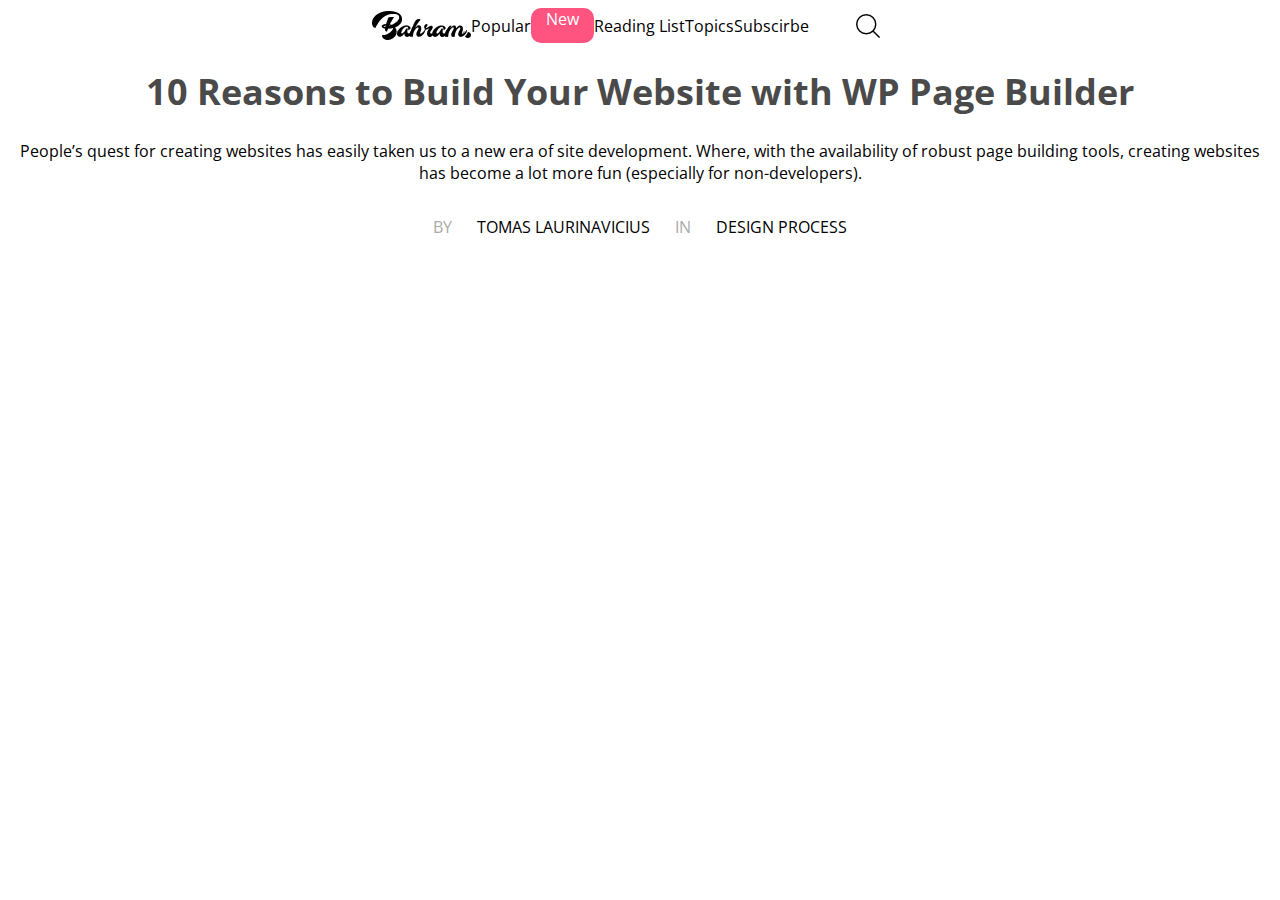
==== post.html @ fe6194cd "v0.2" ====
<!DOCTYPE html>
<html lang="es">
  <head>
    <meta charset="UTF-8" />
    <meta http-equiv="X-UA-Compatible" content="IE=edge" />
    <meta name="viewport" content="width=device-width, initial-scale=1.0" />
    <link
      href="https://cdn.jsdelivr.net/npm/bootstrap@5.2.2/dist/css/bootstrap.min.css"
      rel="stylesheet"
      integrity="sha384-Zenh87qX5JnK2Jl0vWa8Ck2rdkQ2Bzep5IDxbcnCeuOxjzrPF/et3URy9Bv1WTRi"
      crossorigin="anonymous"
    />
    <script
      src="https://cdn.jsdelivr.net/npm/bootstrap@5.2.2/dist/js/bootstrap.bundle.min.js"
      integrity="sha384-OERcA2EqjJCMA+/3y+gxIOqMEjwtxJY7qPCqsdltbNJuaOe923+mo//f6V8Qbsw3"
      crossorigin="anonymous"
    ></script>
    <link rel="stylesheet" href="css/style.css" />

    <title>Pràctica - Post</title>
  </head>

  <body>
    <header class="sticky-sm-top flex">
      <a href="index.html"><i class="web-icon m-sm-4"></i></a>
      <a href="post.html" class="m-sm-4">Popular</a>
      <a href="post.html" class="m-sm-4 active">New</a>
      <a href="post.html" class="m-sm-4">Reading List</a>
      <a href="post.html" class="m-sm-4">Topics</a>
      <a href="post.html" class="m-sm-4">Subscirbe</a>
      <a href="/"><i class="search m-sm-4"></i></a>
    </header>

    <section class="posts">
      <h1 class="post-title">
        10 Reasons to Build Your Website with WP Page Builder
      </h1>
      <p>
        People’s quest for creating websites has easily taken us to a new era of
        site development. Where, with the availability of robust page building
        tools, creating websites has become a lot more fun (especially for
        non-developers).
      </p>
      <div class="flex">
        <p class="gray">BY</p>
        <p>TOMAS LAURINAVICIUS</p>
        <p class="gray">IN</p>
        <p>DESIGN PROCESS</p>
      </div>
    </section>
  </body>
  <footer></footer>
</html>
---- css/style.css ----
/* Beginning Imports */

@import url("https://fonts.googleapis.com/css2?family=Open+Sans&display=swap");

/* End Imports */

/* Beginning Header */

html {
  font-family: 'Open Sans';
}

header {
  background-color: white;
}

.flex {
  display: flex;
  justify-content: center;
  text-align: center;
  align-items: center;
}

a {
  color: black;
  text-decoration: none;
}

.active {
  background: #ff5480;
  border-radius: 10px;
  width: 5%;
  height: 35px;
  color: white;
}

a i {
  width: 99px;
  height: 29px;
  display: block;
  background-repeat: no-repeat;
  background-position: center;
}

.web-icon {
  background-image: url(../assets/icons/web-icon.png);
}

.search {
  background-image: url(../assets/icons/Icon.png);
  margin-left: 10%;
}

/* End Header */

/* Beginning Posts */

.col img {
  border-radius: 10px;
}

.col div {
  justify-content: left;
}

.flex p {
  margin-left: 1%;
  margin-right: 1%;
}

.gray {
  color: #aaa;
}

.container {
  width: 100%;
}

.title {
  font-size: 29px;
  text-align: left;
  font-weight: 600;
}

.subtitle {
  color: #999;
  font-size: 16px;
  text-align: left;
}

/* End Posts */

/* Beginning post.html CSS */

.posts {
  text-align: center;
}

.post-title {
  font-size: 36px;
  font-weight: 700;
  color: #4a4a4a;
}

/* End post.html CSS */

/* Media Query */

@media screen and (max-width: 1399px) {
  .col div {
    justify-content: center;
  }
}
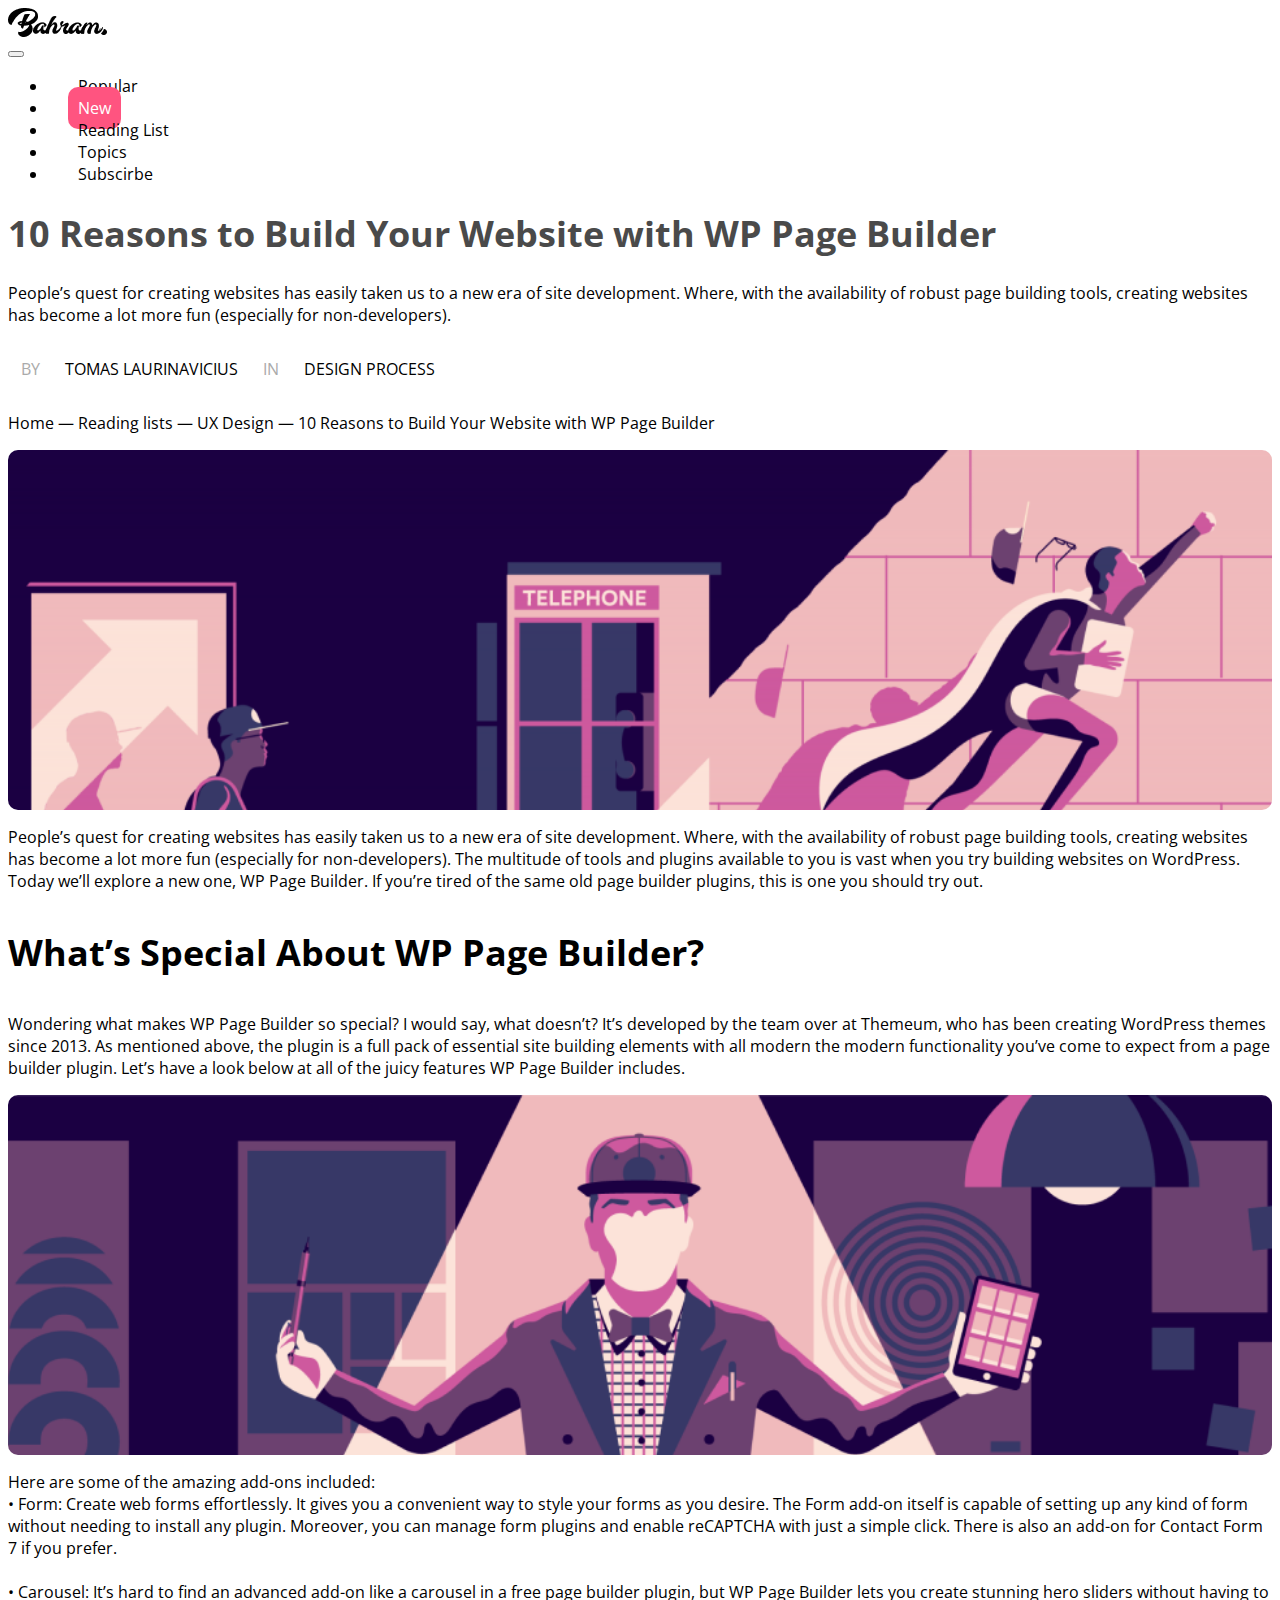
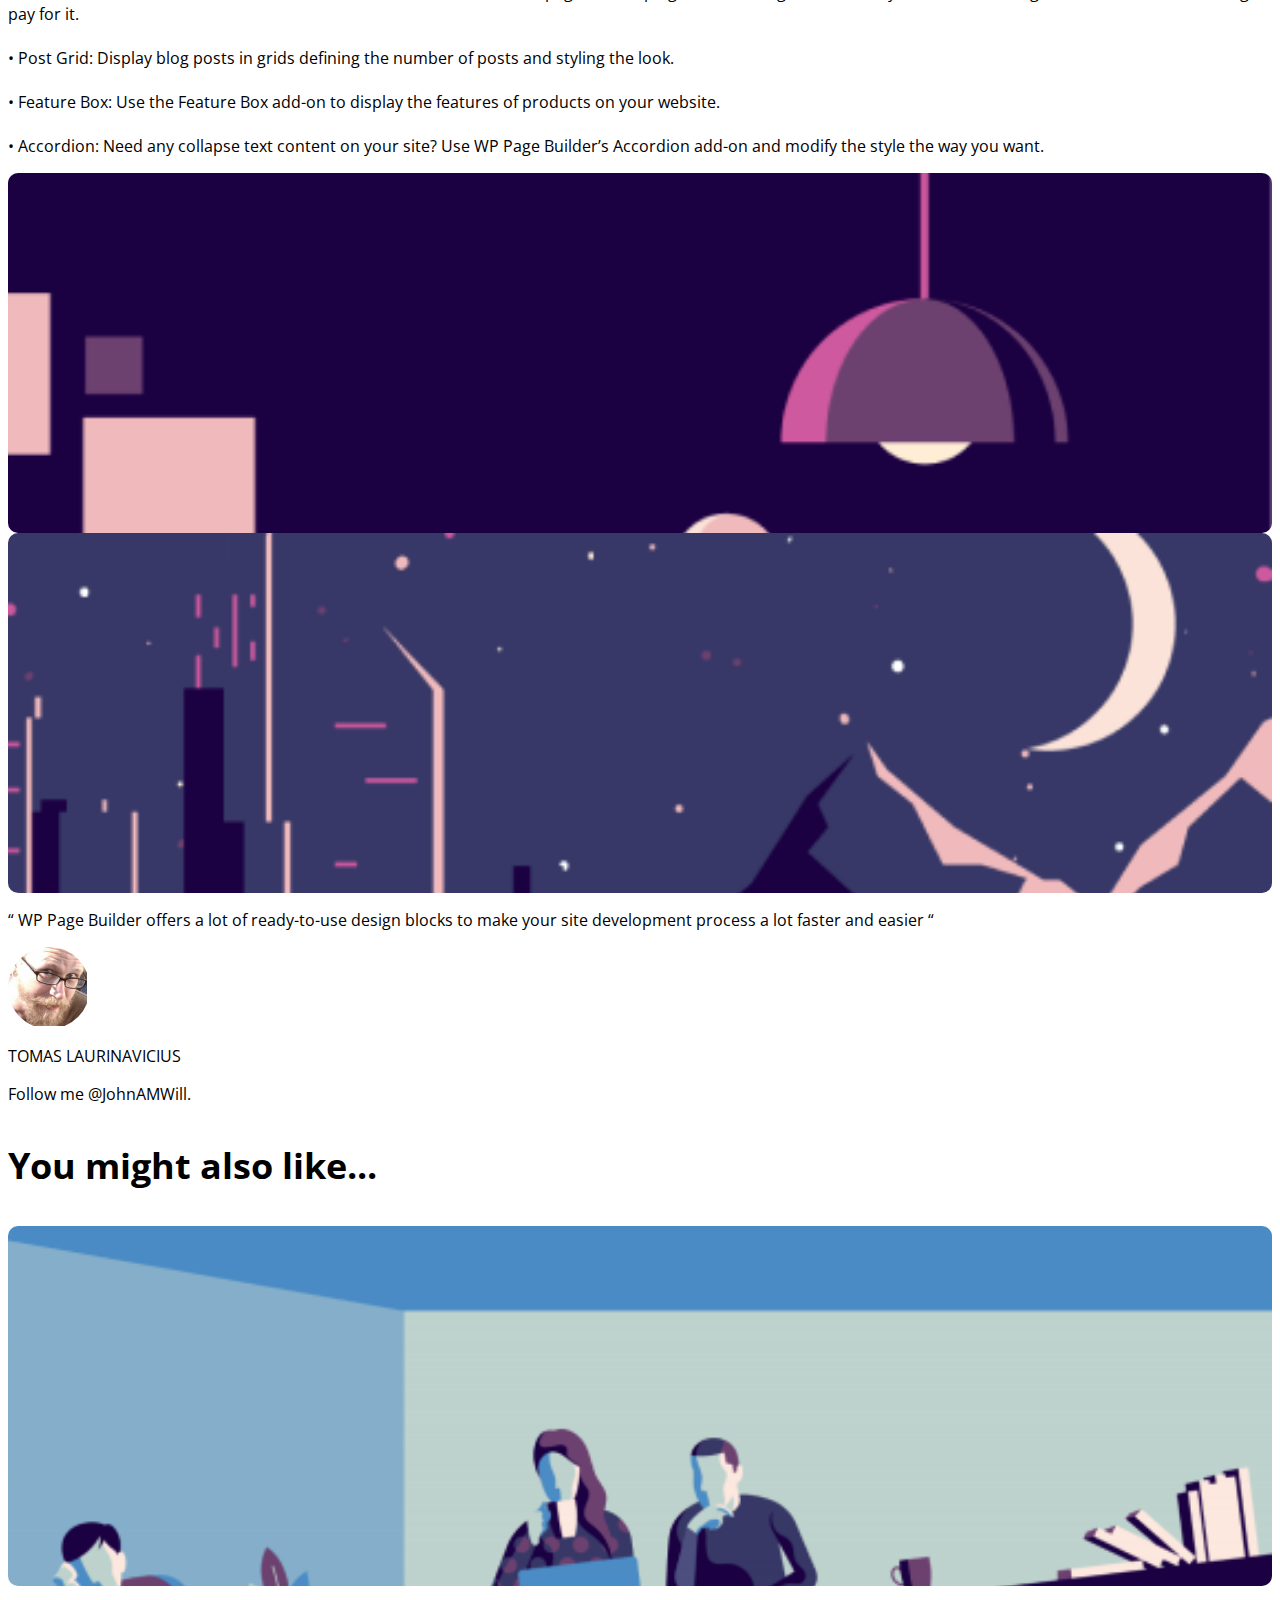
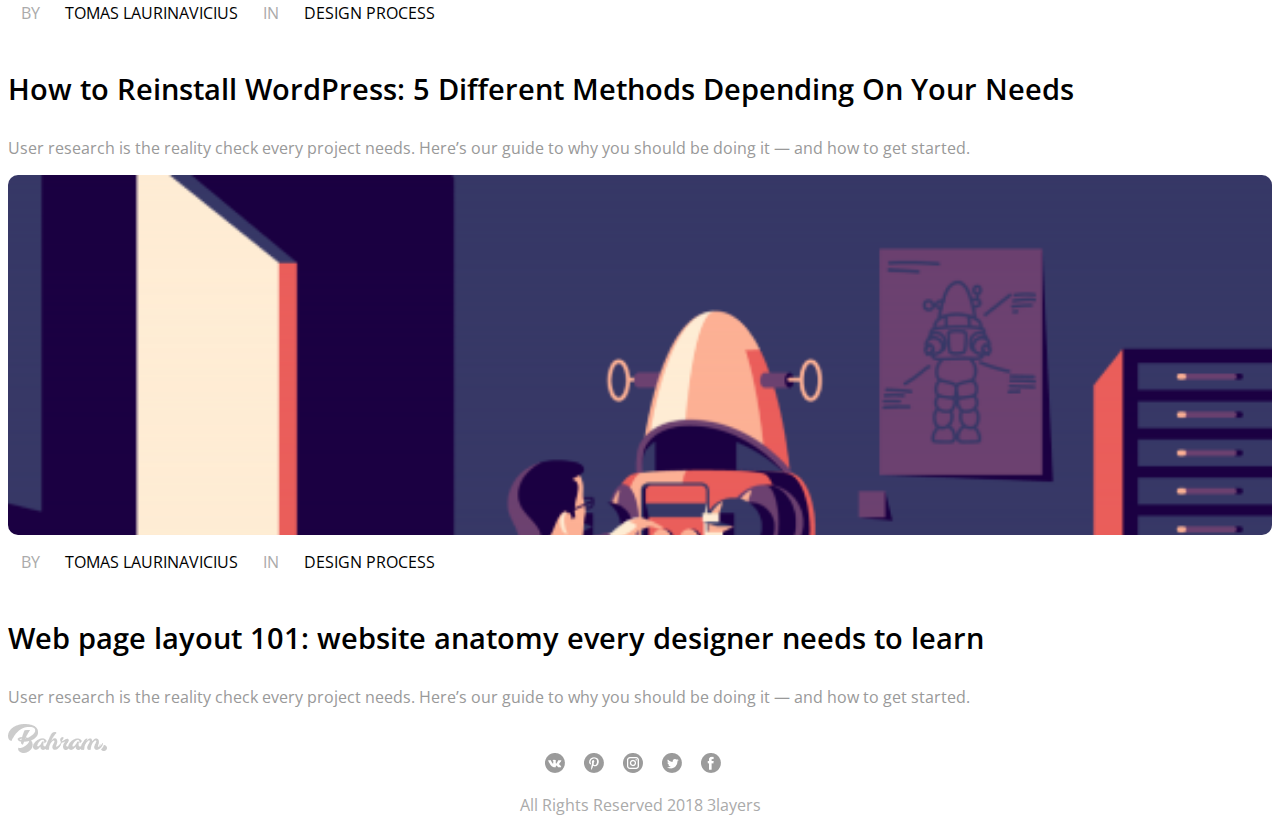
==== commit 7c710cd9: "v0.5" ====
--- a/post.html
+++ b/post.html
@@ -1,53 +1,194 @@
 <!DOCTYPE html>
 <html lang="es">
-  <head>
-    <meta charset="UTF-8" />
-    <meta http-equiv="X-UA-Compatible" content="IE=edge" />
-    <meta name="viewport" content="width=device-width, initial-scale=1.0" />
-    <link
-      href="https://cdn.jsdelivr.net/npm/bootstrap@5.2.2/dist/css/bootstrap.min.css"
-      rel="stylesheet"
-      integrity="sha384-Zenh87qX5JnK2Jl0vWa8Ck2rdkQ2Bzep5IDxbcnCeuOxjzrPF/et3URy9Bv1WTRi"
-      crossorigin="anonymous"
-    />
-    <script
-      src="https://cdn.jsdelivr.net/npm/bootstrap@5.2.2/dist/js/bootstrap.bundle.min.js"
-      integrity="sha384-OERcA2EqjJCMA+/3y+gxIOqMEjwtxJY7qPCqsdltbNJuaOe923+mo//f6V8Qbsw3"
-      crossorigin="anonymous"
-    ></script>
-    <link rel="stylesheet" href="css/style.css" />
 
-    <title>Pràctica - Post</title>
-  </head>
+<head>
+  <meta charset="UTF-8" />
+  <meta http-equiv="X-UA-Compatible" content="IE=edge" />
+  <meta name="viewport" content="width=device-width, initial-scale=1.0" />
+  <link href="https://cdn.jsdelivr.net/npm/bootstrap@5.2.2/dist/css/bootstrap.min.css" rel="stylesheet"
+    integrity="sha384-Zenh87qX5JnK2Jl0vWa8Ck2rdkQ2Bzep5IDxbcnCeuOxjzrPF/et3URy9Bv1WTRi" crossorigin="anonymous" />
+  <link rel="stylesheet" href="https://cdn.jsdelivr.net/npm/bootstrap-icons@1.10.2/font/bootstrap-icons.css">
+  <script src="https://cdn.jsdelivr.net/npm/bootstrap@5.2.2/dist/js/bootstrap.bundle.min.js"
+    integrity="sha384-OERcA2EqjJCMA+/3y+gxIOqMEjwtxJY7qPCqsdltbNJuaOe923+mo//f6V8Qbsw3"
+    crossorigin="anonymous"></script>
+  <link rel="stylesheet" href="css/style.css" />
 
-  <body>
-    <header class="sticky-sm-top flex">
-      <a href="index.html"><i class="web-icon m-sm-4"></i></a>
-      <a href="post.html" class="m-sm-4">Popular</a>
-      <a href="post.html" class="m-sm-4 active">New</a>
-      <a href="post.html" class="m-sm-4">Reading List</a>
-      <a href="post.html" class="m-sm-4">Topics</a>
-      <a href="post.html" class="m-sm-4">Subscirbe</a>
-      <a href="/"><i class="search m-sm-4"></i></a>
-    </header>
+  <title>Pràctica - Post</title>
+</head>
 
-    <section class="posts">
-      <h1 class="post-title">
-        10 Reasons to Build Your Website with WP Page Builder
-      </h1>
-      <p>
-        People’s quest for creating websites has easily taken us to a new era of
-        site development. Where, with the availability of robust page building
-        tools, creating websites has become a lot more fun (especially for
-        non-developers).
-      </p>
-      <div class="flex">
-        <p class="gray">BY</p>
-        <p>TOMAS LAURINAVICIUS</p>
-        <p class="gray">IN</p>
-        <p>DESIGN PROCESS</p>
+<body class="container-xxl">
+  <header class="sticky-top">
+    <nav class="navbar navbar-expand-lg bg-light">
+      <div class="container-xxl">
+        <a class="navbar-brand" href="index.html"><i class="web-icon"></i></a>
+        <button class="navbar-toggler" type="button" data-bs-toggle="collapse" data-bs-target="#navbarSupportedContent"
+          aria-controls="navbarSupportedContent" aria-expanded="false" aria-label="Toggle navigation">
+          <span class="navbar-toggler-icon"></span>
+        </button>
+        <div class="collapse navbar-collapse" id="navbarSupportedContent">
+          <ul class="navbar-nav me-auto mb-2 mb-lg-0">
+            <li class="nav-item">
+              <a href="post.html">Popular</a>
+            </li>
+            <li class="nav-item">
+              <a class="active" href="post.html">New</a>
+            </li>
+            <li class="nav-item">
+              <a href="post.html">Reading List</a>
+            </li>
+            <li class="nav-item">
+              <a href="post.html">Topics</a>
+            </li>
+            <li class="nav-item">
+              <a href="post.html">Subscirbe</a>
+            </li>
+          </ul>
+          <a href="/"><i class="search"></i></a>
+        </div>
+      </div>
+    </nav>
+  </header>
+
+  <section class="container text-left title-page">
+    <h1 class="post-title mt-5 mb-5">
+      10 Reasons to Build Your Website with WP Page Builder
+    </h1>
+    <p class="mb-5">
+      People’s quest for creating websites has easily taken us to a new era of
+      site development. Where, with the availability of robust page building
+      tools, creating websites has become a lot more fun (especially for
+      non-developers).
+    </p>
+    <div class="flex">
+      <p class="gray">BY</p>
+      <p>TOMAS LAURINAVICIUS</p>
+      <p class="gray">IN</p>
+      <p>DESIGN PROCESS</p>
+    </div>
+  </section>
+
+  <section class="posts bg-fc-9">
+    <p>Home — Reading lists — UX Design — 10 Reasons to Build Your Website with WP Page Builder</p>
+    <div class="row">
+      <div class="col-2"></div>
+      <div class="images image-post1 col-8"></div>
+      <div class="col-2"></div>
+    </div>
+    <p>People’s quest for creating websites has easily taken us to a new era of site development. Where, with the
+      availability of robust page building tools, creating websites has become a lot more fun (especially for
+      non-developers). The multitude of tools and plugins available to you is vast when you try building websites on
+      WordPress. Today we’ll explore a new one, WP Page Builder. If you’re tired of the same old page builder plugins,
+      this is one you should try out.</p>
+
+    <h3 class="h3-title mt-5">What’s Special About WP Page Builder?</h3>
+    <p>Wondering what makes WP Page Builder so special? I would say, what doesn’t? It’s developed by the team over at
+      Themeum, who has been creating WordPress themes since 2013. As mentioned above, the plugin is a full pack of
+      essential site building elements with all modern the modern functionality you’ve come to expect from a page
+      builder plugin. Let’s have a look below at all of the juicy features WP Page Builder includes.</p>
+
+    <div class="row">
+      <div class="col-2"></div>
+      <div class="images image-post2 col-8"></div>
+      <div class="col-2"></div>
+    </div>
+
+    <p class="mt-3 mb-4">Here are some of the amazing add-ons included: <br>
+
+      • Form: Create web forms effortlessly. It gives you a convenient way to style your forms as you desire. The Form
+      add-on itself is capable of setting up any kind of form without needing to install any plugin. Moreover, you can
+      manage form plugins and enable reCAPTCHA with just a simple click. There is also an add-on for Contact Form 7 if
+      you prefer. <br> <br>
+
+      • Carousel: It’s hard to find an advanced add-on like a carousel in a free page builder plugin, but WP Page
+      Builder lets you create stunning hero sliders without having to pay for it. <br> <br>
+
+      • Post Grid: Display blog posts in grids defining the number of posts and styling the look. <br> <br>
+
+      • Feature Box: Use the Feature Box add-on to display the features of products on your website. <br> <br>
+
+      • Accordion: Need any collapse text content on your site? Use WP Page Builder’s Accordion add-on and modify the
+      style the way you want.</p>
+
+    <div class="row">
+      <div class="col-2"></div>
+      <div class="images image-post3 col-4 me-2"></div>
+      <div class="images image-post4 col-4 ms-2"></div>
+      <div class="col-2"></div>
+    </div>
+
+    <p>“ WP Page Builder offers a lot of ready-to-use design blocks to make your site development process a lot faster
+      and easier “</p>
+
+    <div class="tomas-i"></div>
+    <p>TOMAS LAURINAVICIUS</p>
+    <p>Follow me <a href="instagram.com">@JohnAMWill.</a></p>
+
+    <h3 class="h3-title">You might also like...</h3>
+
+    <section>
+      <div class="container text-left">
+        <div class="row">
+          <div class="col-lg-6">
+            <div class="images image1"></div>
+            <div class="flex">
+              <p class="gray">BY</p>
+              <p>TOMAS LAURINAVICIUS</p>
+              <p class="gray">IN</p>
+              <p>DESIGN PROCESS</p>
+            </div>
+            <a href="post.html">
+              <p class="title">
+                How to Reinstall WordPress: 5 Different Methods Depending On
+                Your Needs
+              </p>
+            </a>
+            <p class="subtitle pb-sm-5 mb-sm-2">
+              User research is the reality check every project needs. Here’s our
+              guide to why you should be doing it — and how to get started.
+            </p>
+          </div>
+
+          <div class="col-lg-6">
+            <div class="images image2"></div>
+            <div class="flex">
+              <p class="gray">BY</p>
+              <p>TOMAS LAURINAVICIUS</p>
+              <p class="gray">IN</p>
+              <p>DESIGN PROCESS</p>
+            </div>
+            <a href="post.html">
+              <p class="title">
+                Web page layout 101: website anatomy every designer needs to
+                learn
+              </p>
+            </a>
+            <p class="subtitle pb-sm-5 mb-sm-2">
+              User research is the reality check every project needs. Here’s our
+              guide to why you should be doing it — and how to get started.
+            </p>
+          </div>
+        </div>
       </div>
     </section>
-  </body>
-  <footer></footer>
-</html>
+  </section>
+
+</body>
+<footer>
+  <section class="row">
+    <div class="col-4">
+      <a href="index.html"><i class="web-icon-f"></i></a>
+    </div>
+    <div class="col-4 footer-i">
+      <a href="vk.com"><i class="vk-i"></i></a>
+      <a href="pinterest.com"><i class="pint-i"></i></a>
+      <a href="instagram.com"><i class="inst-i"></i></a>
+      <a href="twitter.com"><i class="twit-i"></i></a>
+      <a href="facebook.com"><i class="face-i"></i></a>
+    </div>
+    <div class="col-4">
+      <p class="gray">All Rights Reserved 2018 3layers </p>
+    </div>
+  </section>
+</footer>
+
+</html>--- a/css/style.css
+++ b/css/style.css
@@ -6,17 +6,13 @@
 
 /* Beginning Header */
 
-html {
+body {
   font-family: 'Open Sans';
-}
-
-header {
-  background-color: white;
 }
 
 .flex {
   display: flex;
-  justify-content: center;
+  justify-content: left;
   text-align: center;
   align-items: center;
 }
@@ -34,32 +30,123 @@
   color: white;
 }
 
-a i {
+.web-icon {
   width: 99px;
   height: 29px;
   display: block;
   background-repeat: no-repeat;
   background-position: center;
-}
-
-.web-icon {
   background-image: url(../assets/icons/web-icon.png);
 }
 
 .search {
   background-image: url(../assets/icons/Icon.png);
-  margin-left: 10%;
+}
+
+ul>li>a {
+  padding: 10px;
+  margin-left: 20px;
+}
+
+.nav-item > a:hover {
+  transition-duration: 0.5s;
+  background-color: #aaa;
+  color: white;
+  border-radius: 10px;
 }
 
 /* End Header */
 
+/* Beginning Images */
+
+.images {
+  background-repeat: no-repeat;
+  background-size: cover;
+  height: 360px;
+  border-radius: 10px;
+}
+
+.image1 {
+  background-image: url(../assets/imgs/new1.png);
+}
+
+.image2 {
+  background-image: url(../assets/imgs/new2.png);
+}
+
+.image3 {
+  background-image: url(../assets/imgs/new3.png);
+}
+
+.image4 {
+  background-image: url(../assets/imgs/new4.png);
+}
+
+.image5 {
+  background-image: url(../assets/imgs/new5.png);
+}
+
+.image6 {
+  background-image: url(../assets/imgs/new6.png);
+}
+
+.image7 {
+  background-image: url(../assets/imgs/new7.png);
+}
+
+.image8 {
+  background-image: url(../assets/imgs/new8.png);
+}
+
+.image9 {
+  background-image: url(../assets/imgs/new9.png);
+}
+
+.image10 {
+  background-image: url(../assets/imgs/new10.png);
+}
+
+.image11 {
+  background-image: url(../assets/imgs/new11.png);
+}
+
+.image12 {
+  background-image: url(../assets/imgs/new12.png);
+}
+
+.image13 {
+  background-image: url(../assets/imgs/new13.png);
+}
+
+.image14 {
+  background-image: url(../assets/imgs/new14.png);
+}
+
+.image-post1 {
+  background-image: url(../assets/imgs/post-img1.png);
+}
+
+.image-post2 {
+  background-image: url(../assets/imgs/post-img2.png);
+}
+
+.image-post3 {
+  background-image: url(../assets/imgs/post-img3.png);
+}
+
+.image-post4 {
+  background-image: url(../assets/imgs/post-img4.png);
+}
+
+/* End Images */
+
 /* Beginning Posts */
 
-.col img {
-  border-radius: 10px;
-}
-
-.col div {
+.bg-c-f9 {
+  background-color: #f9f9f9;
+}
+
+.col-lg-6 div {
   justify-content: left;
 }
 
@@ -68,12 +155,18 @@
   margin-right: 1%;
 }
 
+.h3-title {
+  font-size: 36px;
+  font-weight: 700;
+}
+
+.p-subtitle {
+  font-size: 18px;
+  font-weight: 600;
+}
+
 .gray {
   color: #aaa;
-}
-
-.container {
-  width: 100%;
 }
 
 .title {
@@ -88,13 +181,37 @@
   text-align: left;
 }
 
+.load-more {
+  border: 2px solid #FF5480;
+  border-radius: 40px;
+  color: #FF5480;
+  transition-duration: 0.25s;
+}
+
+.load-more:hover {
+  background-color: #FF5480;
+  color: whitesmoke;
+}
+
+.div-load-more {
+  text-align: center;
+}
+
 /* End Posts */
 
+/* Beginning Topics */
+
+.topic {
+  display: flex;
+  box-shadow: 0px 0px 8px rgba(0, 0, 0, 0.0835598);
+  border-radius: 8px;
+  align-items: center;
+  justify-content: center;
+}
+
+/* End Topics */
+
 /* Beginning post.html CSS */
-
-.posts {
-  text-align: center;
-}
 
 .post-title {
   font-size: 36px;
@@ -102,12 +219,56 @@
   color: #4a4a4a;
 }
 
+.tomas-i {
+  border-radius: 80px;
+  background-image: url(../assets/imgs/El\ puto\ tomas\ chaval.png);
+  background-repeat: no-repeat;
+  height: 82px;
+  width: 82px;
+}
+
 /* End post.html CSS */
 
-/* Media Query */
-
-@media screen and (max-width: 1399px) {
-  .col div {
-    justify-content: center;
-  }
-}
+/* Beginning Footer Icons */
+
+footer .col-4 {
+  text-align: center;
+}
+
+.web-icon-f {
+  width: 99px;
+  height: 29px;
+  display: block;
+  background-repeat: no-repeat;
+  background-position: center;
+  background-image: url(../assets/icons/web-icon-f.png);
+}
+
+.footer-i>a>i {
+  height: 20px;
+  width: 35px;
+  display: inline-block;
+  background-repeat: no-repeat;
+}
+
+.vk-i {
+  background-image: url(../assets/icons/Vk.png);
+}
+
+.pint-i {
+  background-image: url(../assets/icons/Pinterest.png);
+}
+
+.inst-i {
+  background-image: url(../assets/icons/Instagram.png);
+}
+
+.twit-i {
+  background-image: url(../assets/icons/Twitter.png);
+}
+
+.face-i {
+  background-image: url(../assets/icons/Facebook.png);
+}
+
+/* End Footer Icons */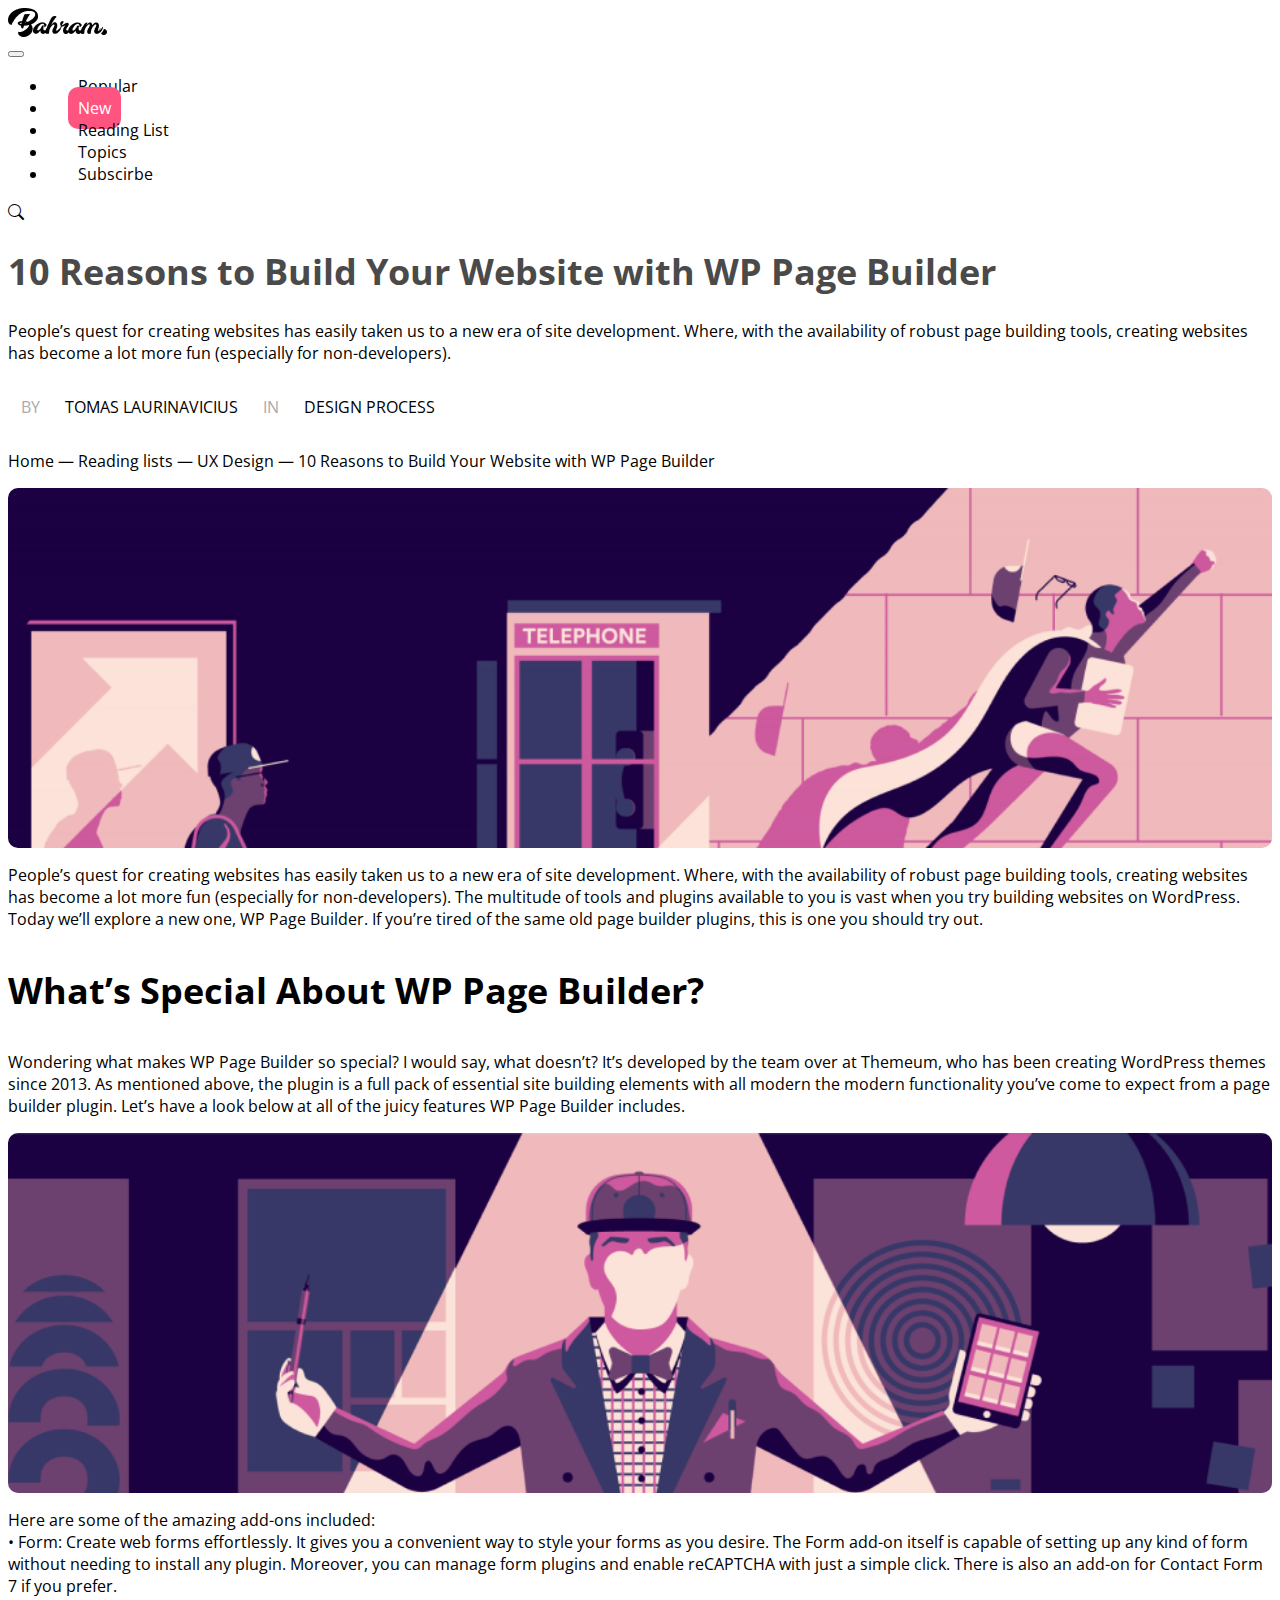
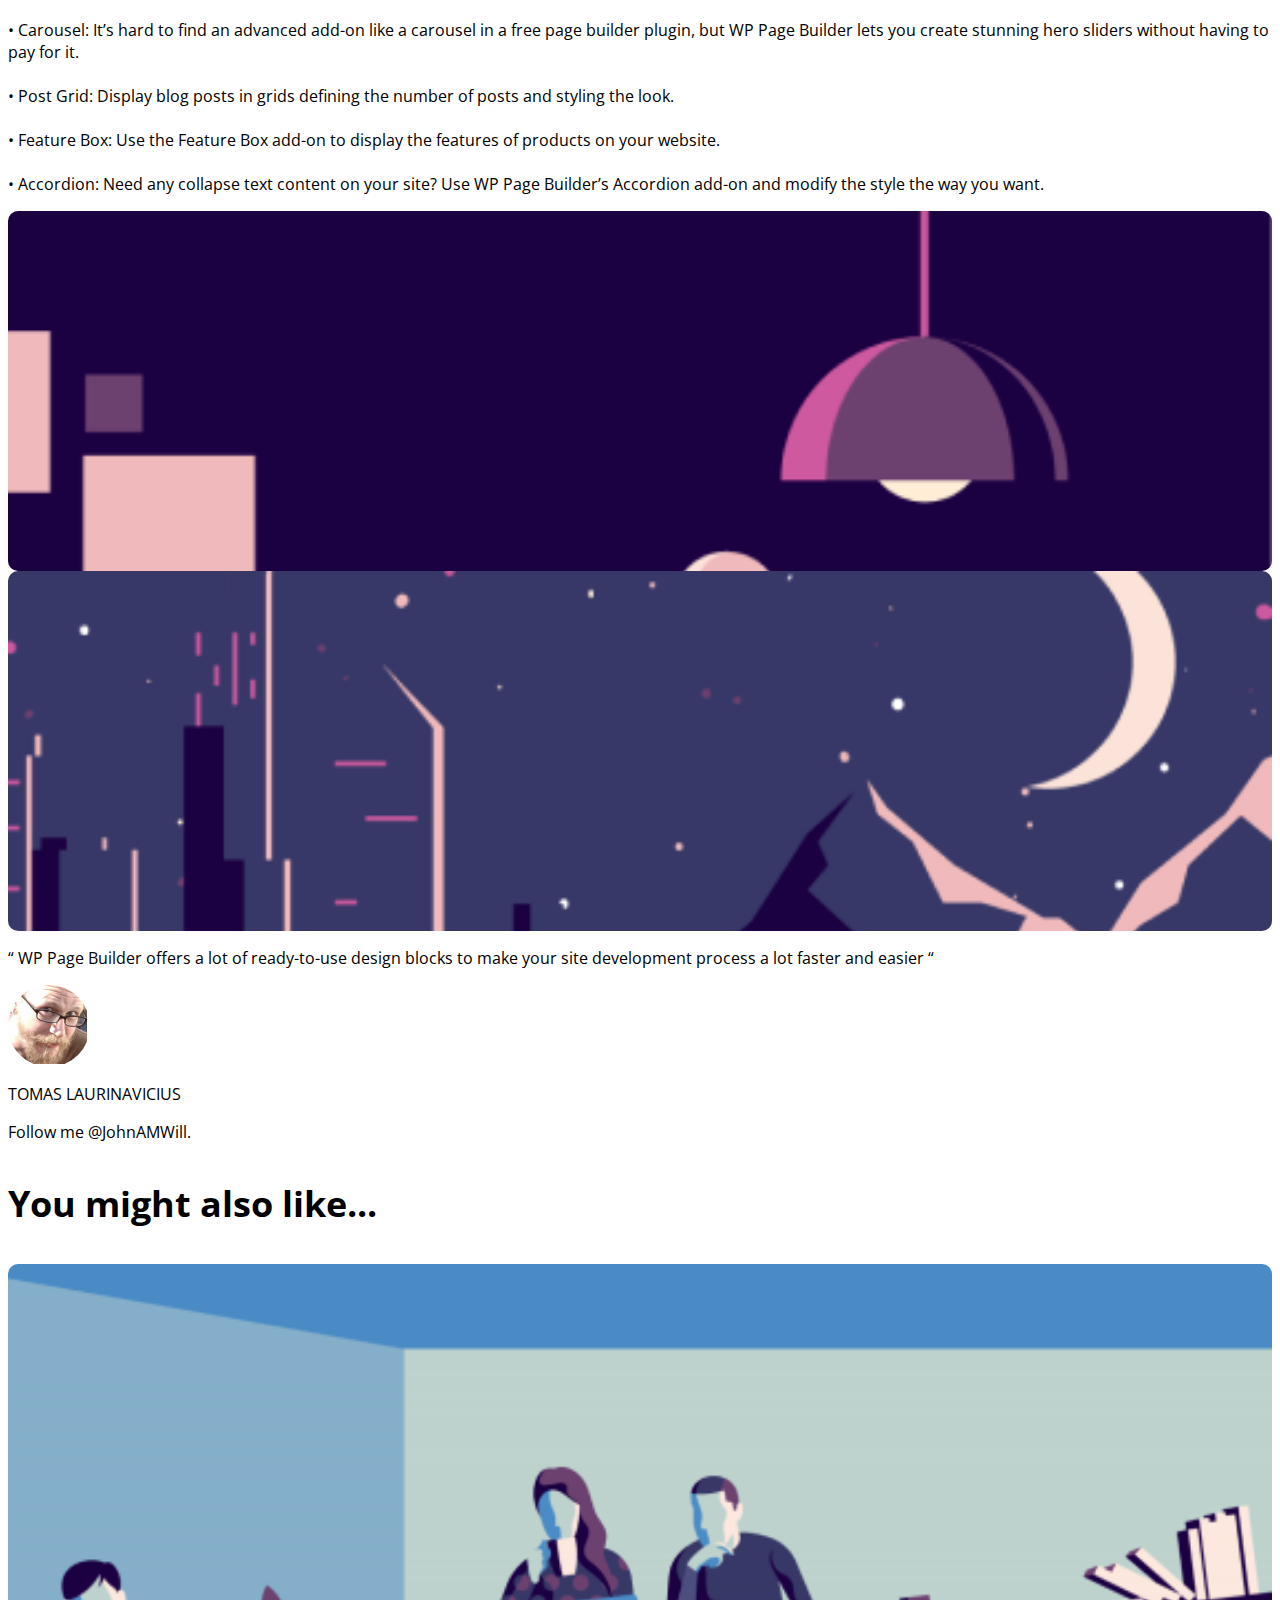
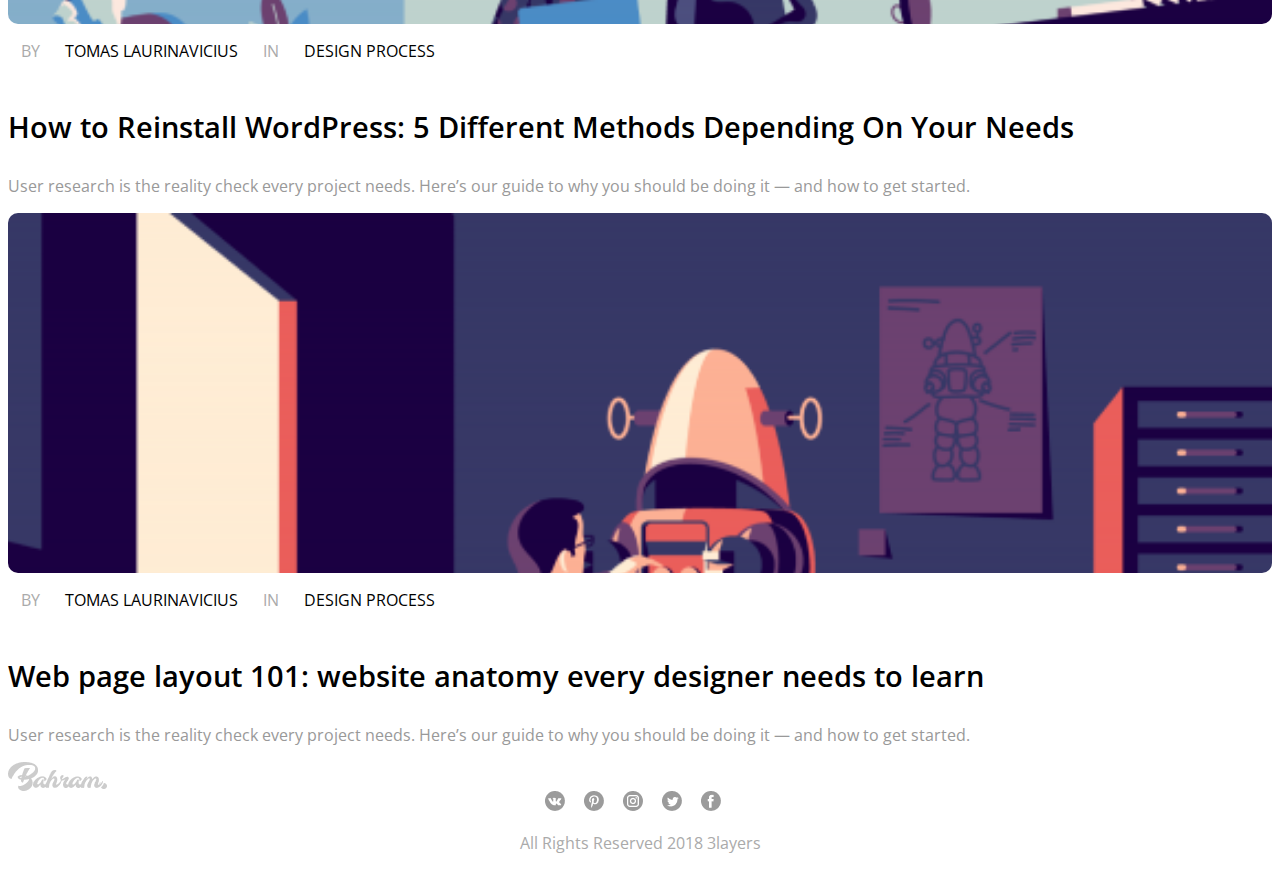
==== commit 89305e5c: "v0.5" ====
--- a/post.html
+++ b/post.html
@@ -43,7 +43,7 @@
               <a href="post.html">Subscirbe</a>
             </li>
           </ul>
-          <a href="/"><i class="search"></i></a>
+          <a href="/"><i class="bi bi-search"></i></a>
         </div>
       </div>
     </nav>
--- a/css/style.css
+++ b/css/style.css
@@ -39,10 +39,6 @@
   background-image: url(../assets/icons/web-icon.png);
 }
 
-.search {
-  background-image: url(../assets/icons/Icon.png);
-}
-
 ul>li>a {
   padding: 10px;
   margin-left: 20px;
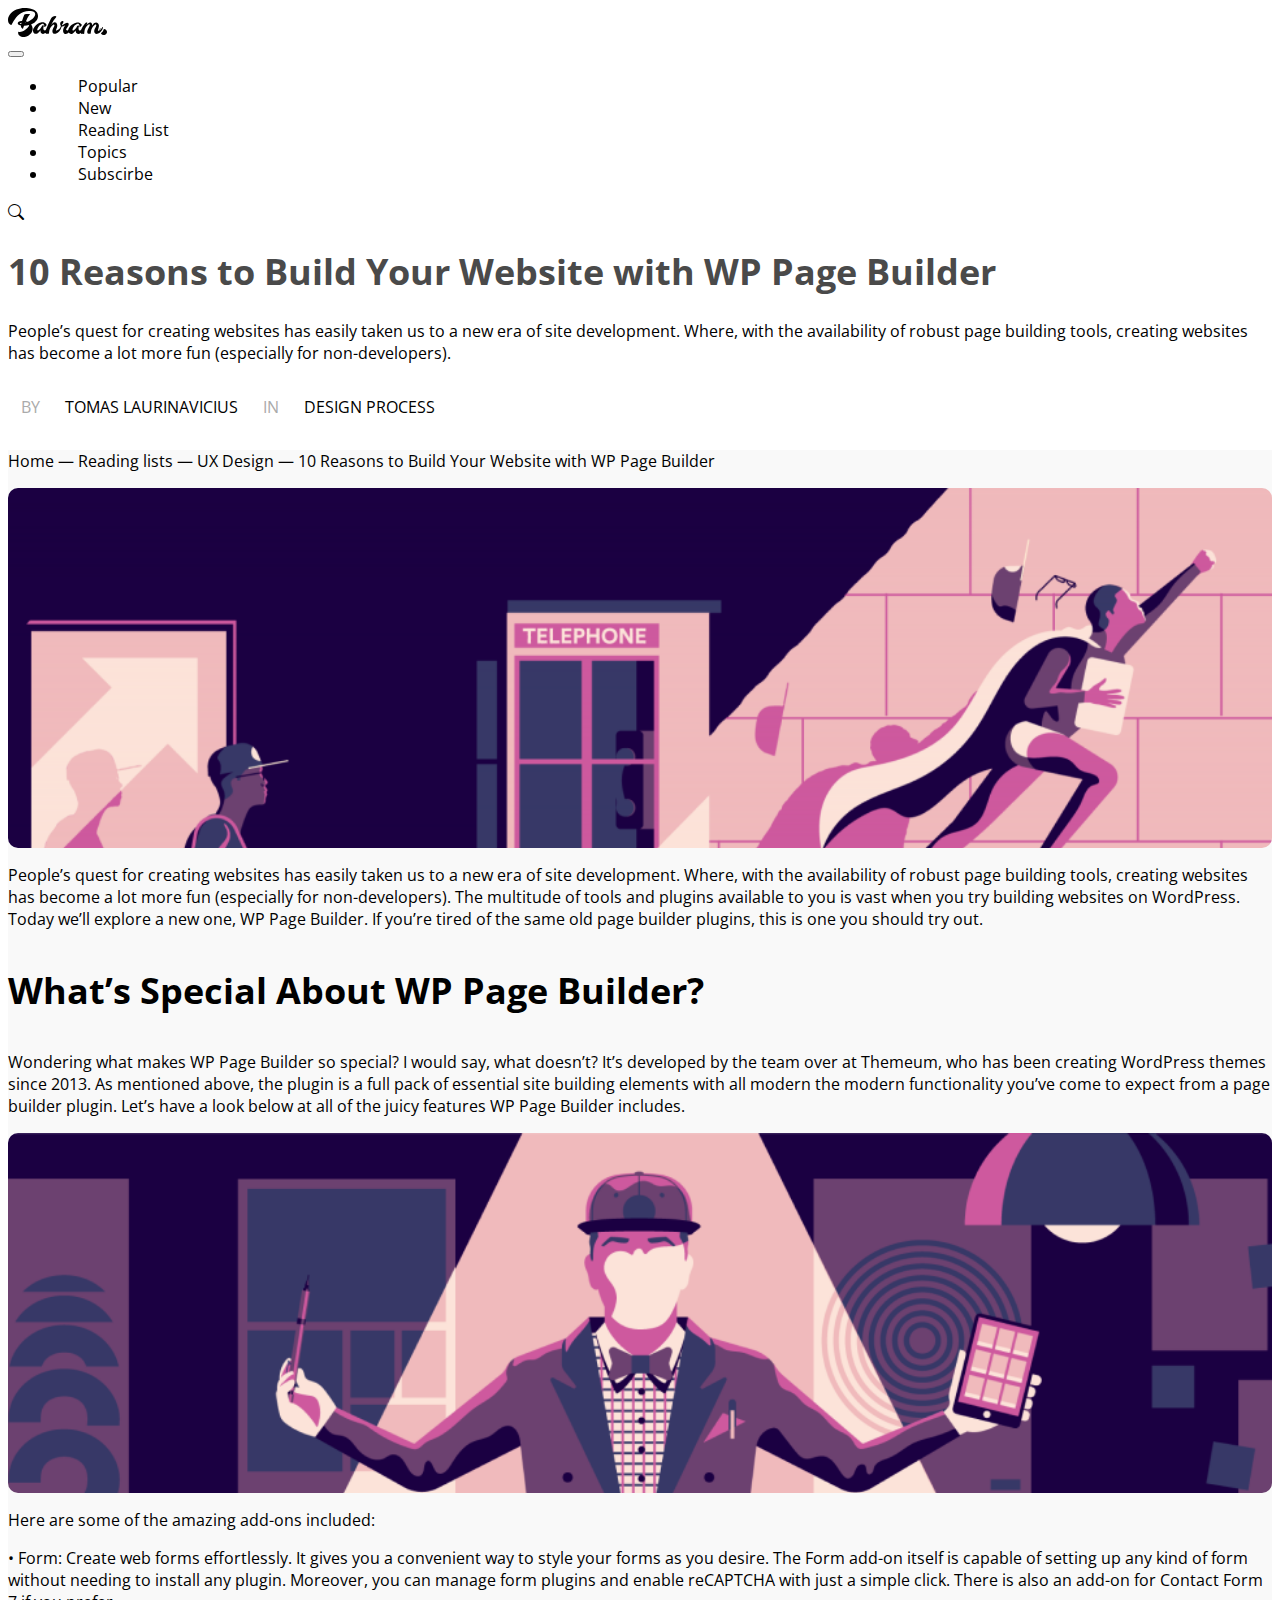
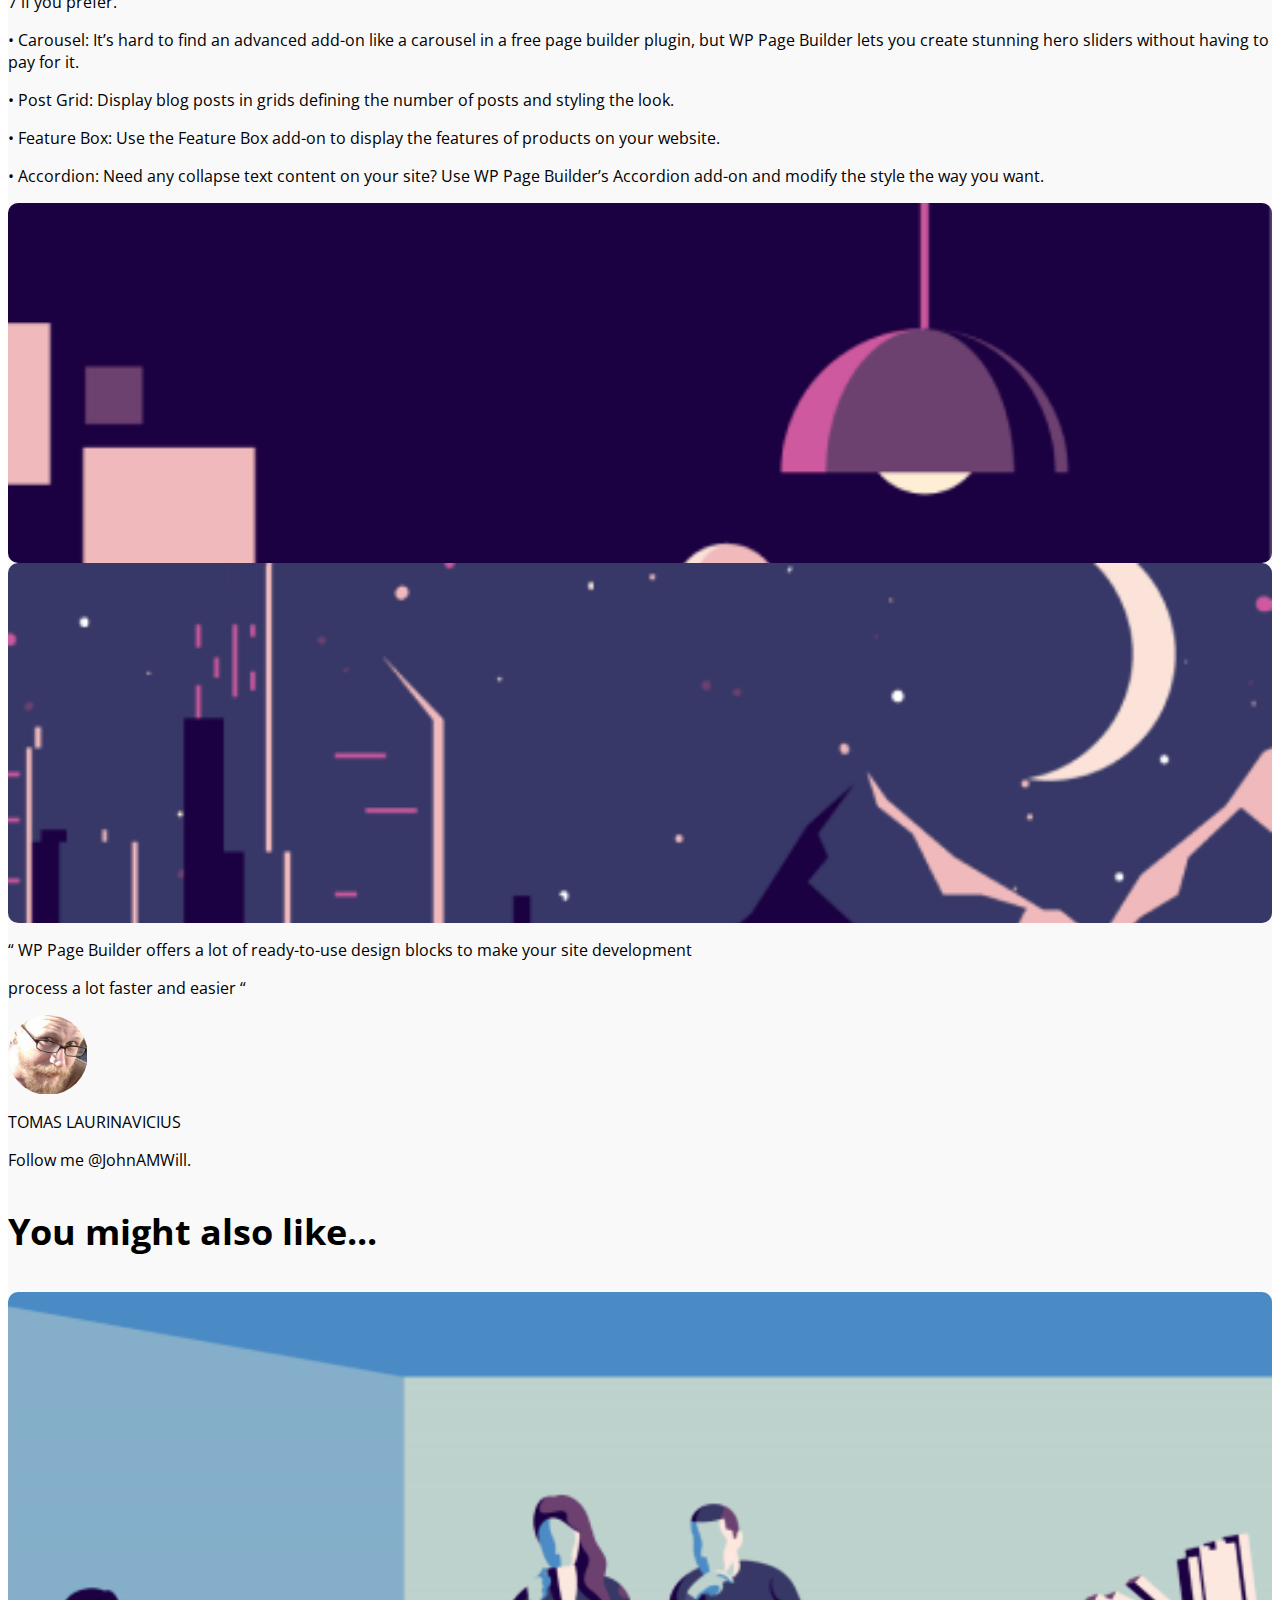
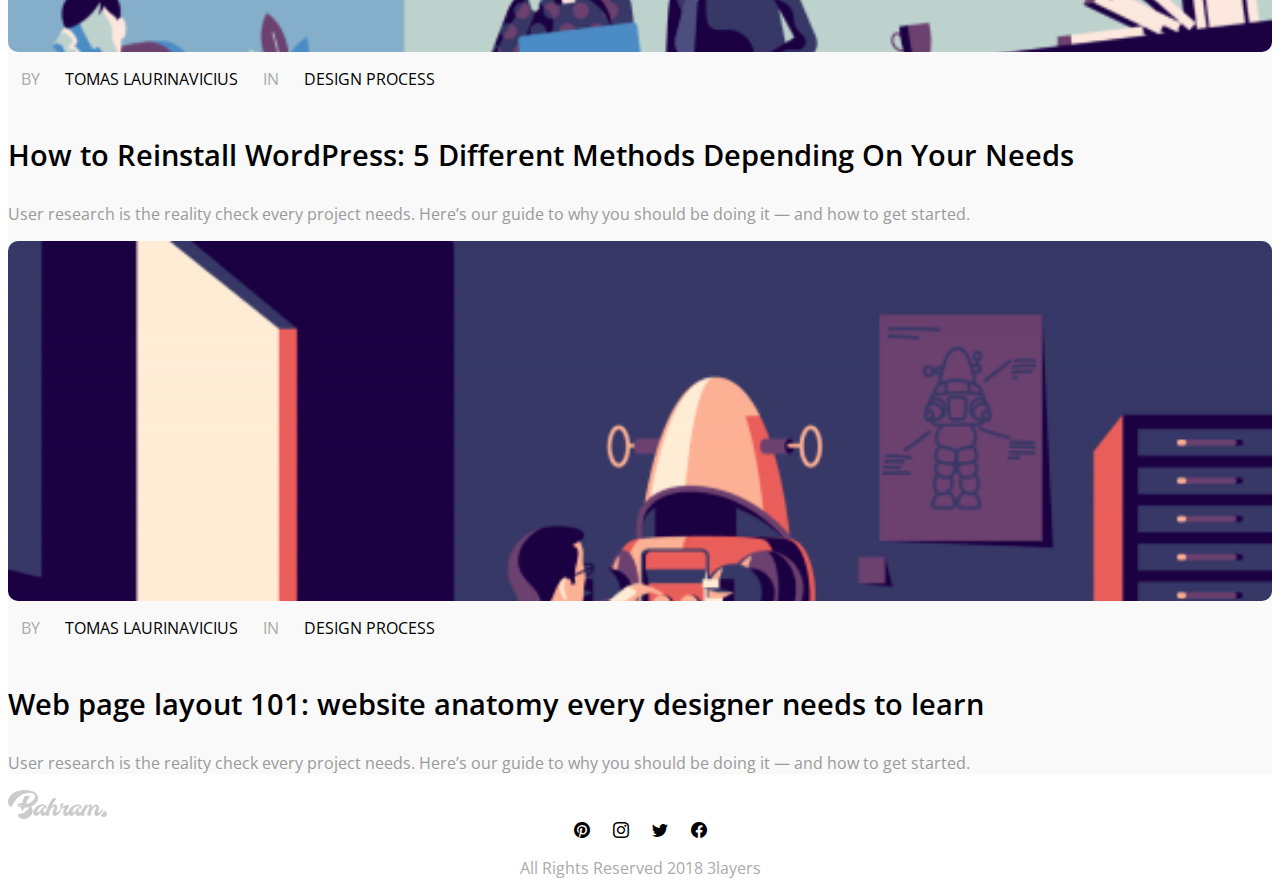
==== commit 1020f4a9: "v0.7" ====
--- a/post.html
+++ b/post.html
@@ -18,7 +18,7 @@
 
 <body class="container-xxl">
   <header class="sticky-top">
-    <nav class="navbar navbar-expand-lg bg-light">
+    <nav class="navbar navbar-expand-lg bg-white">
       <div class="container-xxl">
         <a class="navbar-brand" href="index.html"><i class="web-icon"></i></a>
         <button class="navbar-toggler" type="button" data-bs-toggle="collapse" data-bs-target="#navbarSupportedContent"
@@ -27,19 +27,19 @@
         </button>
         <div class="collapse navbar-collapse" id="navbarSupportedContent">
           <ul class="navbar-nav me-auto mb-2 mb-lg-0">
-            <li class="nav-item">
+            <li class="nav-item m-2">
               <a href="post.html">Popular</a>
             </li>
-            <li class="nav-item">
-              <a class="active" href="post.html">New</a>
-            </li>
-            <li class="nav-item">
+            <li class="nav-item m-2">
+              <a href="post.html">New</a>
+            </li>
+            <li class="nav-item m-2">
               <a href="post.html">Reading List</a>
             </li>
-            <li class="nav-item">
+            <li class="nav-item m-2">
               <a href="post.html">Topics</a>
             </li>
-            <li class="nav-item">
+            <li class="nav-item m-2">
               <a href="post.html">Subscirbe</a>
             </li>
           </ul>
@@ -67,7 +67,7 @@
     </div>
   </section>
 
-  <section class="posts bg-fc-9">
+  <section class="posts bg-c-f9 p-2">
     <p>Home — Reading lists — UX Design — 10 Reasons to Build Your Website with WP Page Builder</p>
     <div class="row">
       <div class="col-2"></div>
@@ -92,22 +92,25 @@
       <div class="col-2"></div>
     </div>
 
-    <p class="mt-3 mb-4">Here are some of the amazing add-ons included: <br>
-
-      • Form: Create web forms effortlessly. It gives you a convenient way to style your forms as you desire. The Form
+    <p class="mt-3 mb-4">Here are some of the amazing add-ons included: </p>
+
+    <p> • Form: Create web forms effortlessly. It gives you a convenient way to style your forms as you desire. The Form
       add-on itself is capable of setting up any kind of form without needing to install any plugin. Moreover, you can
       manage form plugins and enable reCAPTCHA with just a simple click. There is also an add-on for Contact Form 7 if
-      you prefer. <br> <br>
-
-      • Carousel: It’s hard to find an advanced add-on like a carousel in a free page builder plugin, but WP Page
-      Builder lets you create stunning hero sliders without having to pay for it. <br> <br>
-
-      • Post Grid: Display blog posts in grids defining the number of posts and styling the look. <br> <br>
-
-      • Feature Box: Use the Feature Box add-on to display the features of products on your website. <br> <br>
-
-      • Accordion: Need any collapse text content on your site? Use WP Page Builder’s Accordion add-on and modify the
-      style the way you want.</p>
+      you prefer.
+    </p>
+
+    <p>• Carousel: It’s hard to find an advanced add-on like a carousel in a free page builder plugin, but WP Page
+      Builder lets you create stunning hero sliders without having to pay for it.
+    </p>
+
+    <p>• Post Grid: Display blog posts in grids defining the number of posts and styling the look. </p>
+
+    <p>• Feature Box: Use the Feature Box add-on to display the features of products on your website. </p>
+
+    <p>• Accordion: Need any collapse text content on your site? Use WP Page Builder’s Accordion add-on and modify the
+      style the way you want.
+    </p>
 
     <div class="row">
       <div class="col-2"></div>
@@ -116,12 +119,14 @@
       <div class="col-2"></div>
     </div>
 
-    <p>“ WP Page Builder offers a lot of ready-to-use design blocks to make your site development process a lot faster
-      and easier “</p>
+    <p>
+    <p>“ WP Page Builder offers a lot of ready-to-use design blocks to make your site development </p>
+    <p>process a lot faster and easier “</p>
+    </p>
 
     <div class="tomas-i"></div>
     <p>TOMAS LAURINAVICIUS</p>
-    <p>Follow me <a href="instagram.com">@JohnAMWill.</a></p>
+    <p>Follow me <a class ="text-primary" href="instagram.com">@JohnAMWill.</a></p>
 
     <h3 class="h3-title">You might also like...</h3>
 
@@ -172,23 +177,24 @@
     </section>
   </section>
 
+  <footer class="m-4">
+    <section class="row">
+      <div class="col-4">
+        <a href="index.html"><i class="web-icon-f"></i></a>
+      </div>
+      <div class="col-4 footer-i">
+        <a href="pinterest.com"><i class="bi bi-pinterest"></i></a>
+        <a href="instagram.com"><i class="bi bi-instagram"></i></a>
+        <a href="twitter.com"><i class="bi bi-twitter"></i></a>
+        <a href="facebook.com"><i class="bi bi-facebook"></i></a>
+      </div>
+      <div class="col-4">
+        <p class="gray">All Rights Reserved 2018 3layers </p>
+      </div>
+    </section>
+  </footer>
+
 </body>
-<footer>
-  <section class="row">
-    <div class="col-4">
-      <a href="index.html"><i class="web-icon-f"></i></a>
-    </div>
-    <div class="col-4 footer-i">
-      <a href="vk.com"><i class="vk-i"></i></a>
-      <a href="pinterest.com"><i class="pint-i"></i></a>
-      <a href="instagram.com"><i class="inst-i"></i></a>
-      <a href="twitter.com"><i class="twit-i"></i></a>
-      <a href="facebook.com"><i class="face-i"></i></a>
-    </div>
-    <div class="col-4">
-      <p class="gray">All Rights Reserved 2018 3layers </p>
-    </div>
-  </section>
-</footer>
+
 
 </html>--- a/css/style.css
+++ b/css/style.css
@@ -36,7 +36,7 @@
   display: block;
   background-repeat: no-repeat;
   background-position: center;
-  background-image: url(../assets/icons/web-icon.png);
+  background-image: url(../assets/icons/Web-icon.svg);
 }
 
 ul>li>a {
@@ -205,6 +205,10 @@
   justify-content: center;
 }
 
+.topic p {
+  margin-bottom: 0;
+}
+
 /* End Topics */
 
 /* Beginning post.html CSS */
@@ -217,10 +221,10 @@
 
 .tomas-i {
   border-radius: 80px;
-  background-image: url(../assets/imgs/El\ puto\ tomas\ chaval.png);
-  background-repeat: no-repeat;
-  height: 82px;
-  width: 82px;
+  background-image: url(../assets/imgs/tomas.svg);
+  background-repeat: no-repeat;
+  height: 80px;
+  width: 80px;
 }
 
 /* End post.html CSS */
@@ -237,7 +241,7 @@
   display: block;
   background-repeat: no-repeat;
   background-position: center;
-  background-image: url(../assets/icons/web-icon-f.png);
+  background-image: url(../assets/icons/Web-icon-f.svg);
 }
 
 .footer-i>a>i {
@@ -247,24 +251,4 @@
   background-repeat: no-repeat;
 }
 
-.vk-i {
-  background-image: url(../assets/icons/Vk.png);
-}
-
-.pint-i {
-  background-image: url(../assets/icons/Pinterest.png);
-}
-
-.inst-i {
-  background-image: url(../assets/icons/Instagram.png);
-}
-
-.twit-i {
-  background-image: url(../assets/icons/Twitter.png);
-}
-
-.face-i {
-  background-image: url(../assets/icons/Facebook.png);
-}
-
 /* End Footer Icons */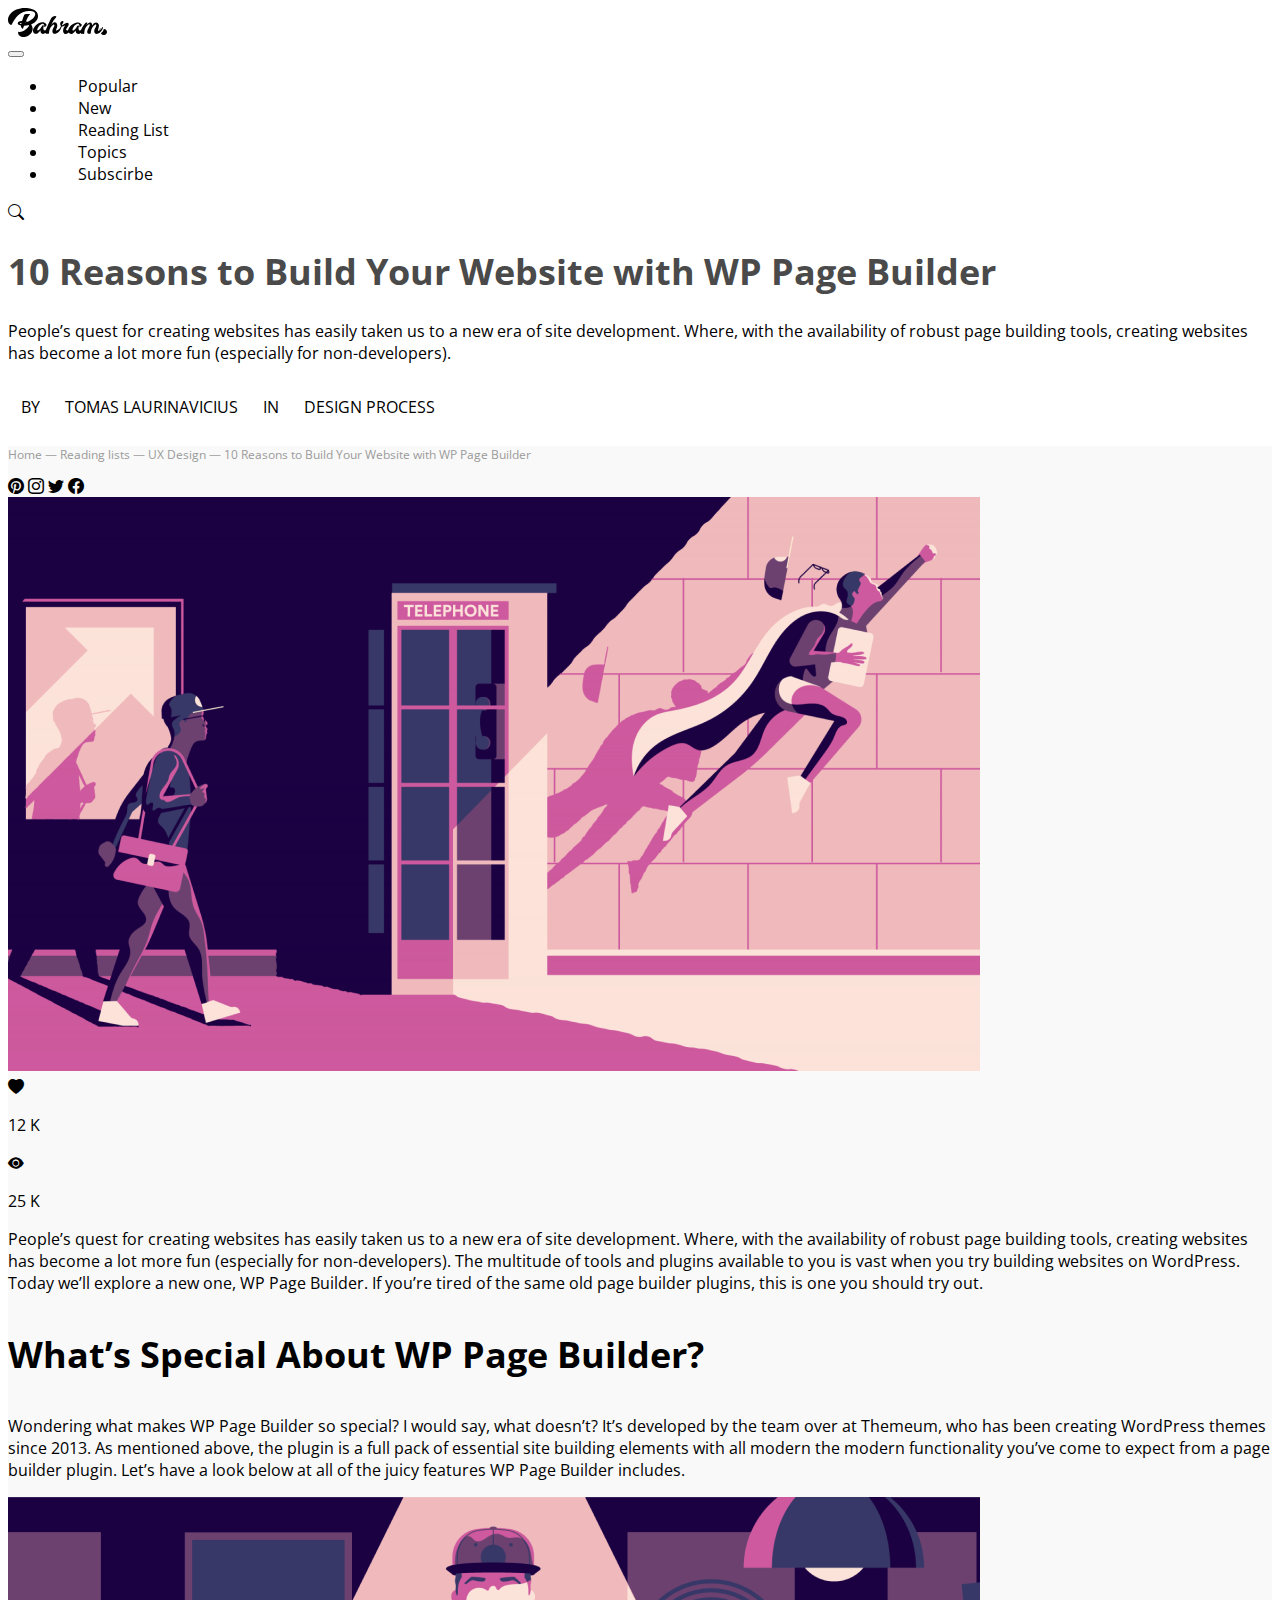
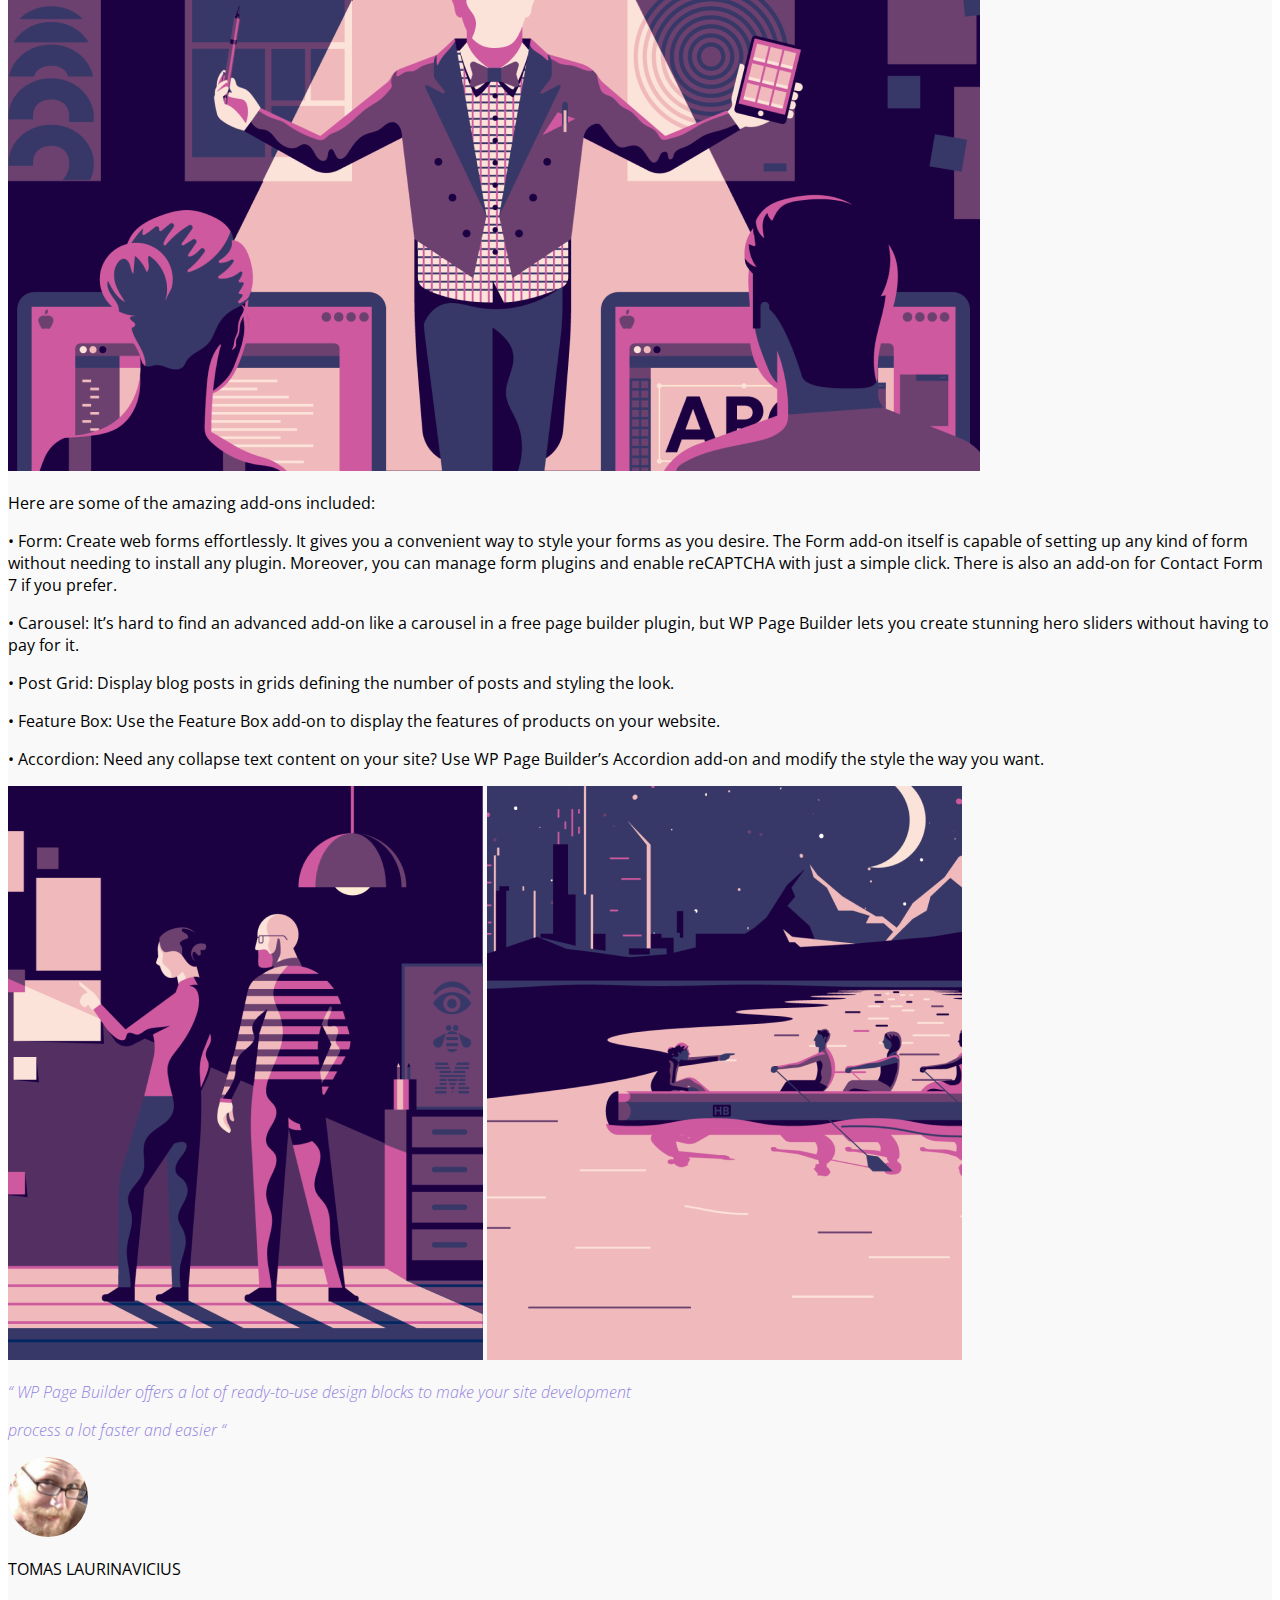
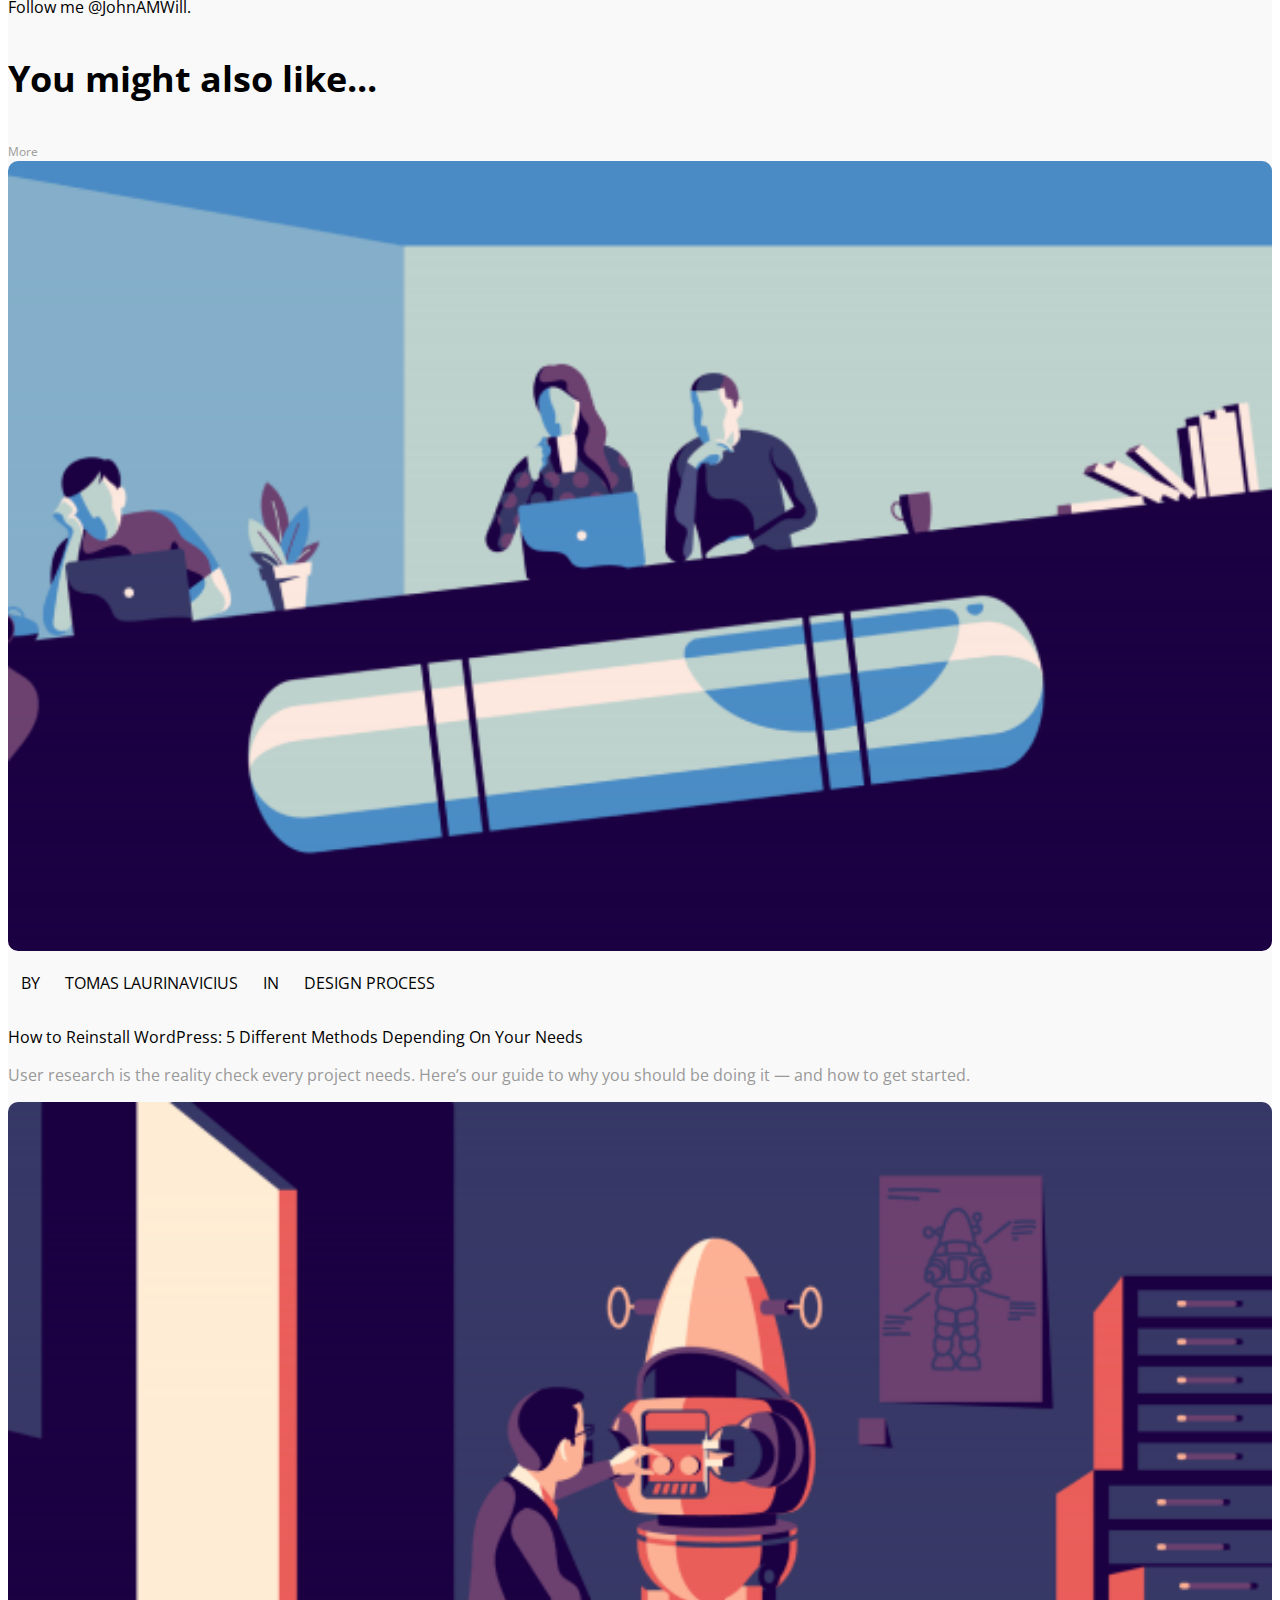
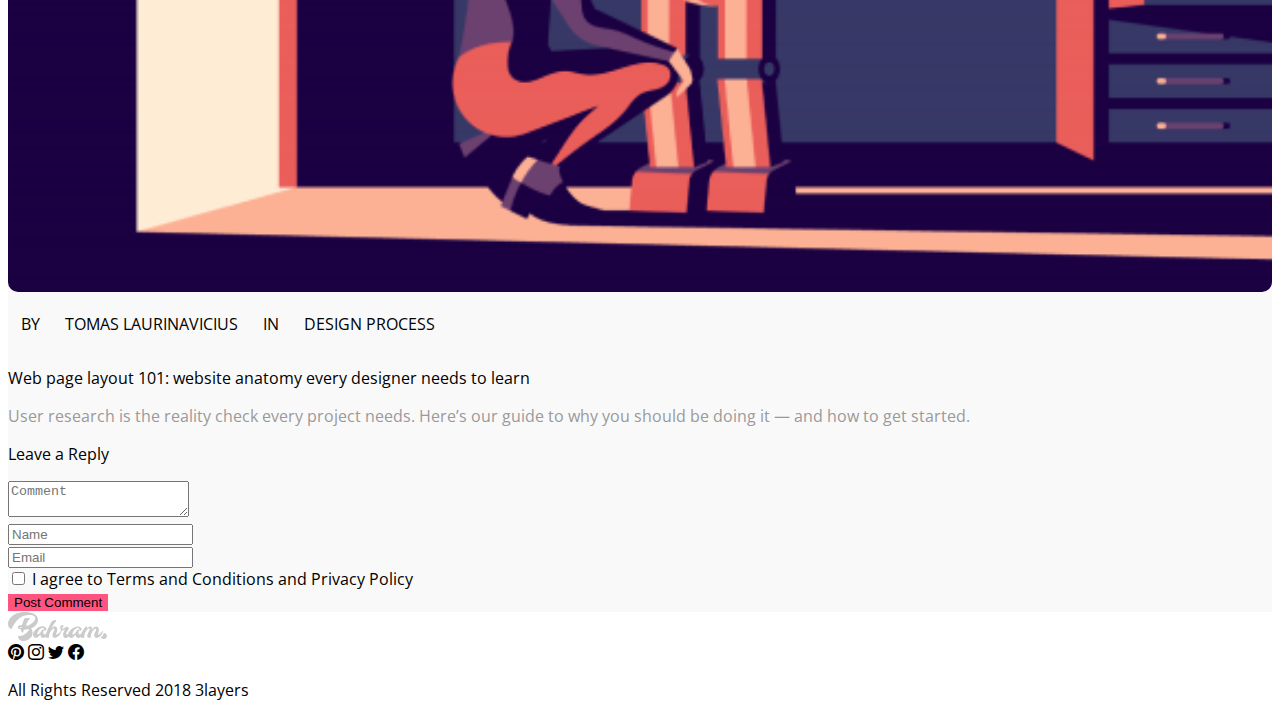
==== commit 34580779: "v1.0" ====
--- a/post.html
+++ b/post.html
@@ -17,10 +17,13 @@
 </head>
 
 <body class="container-xxl">
+
+  <!-- Començament del header -->
+
   <header class="sticky-top">
     <nav class="navbar navbar-expand-lg bg-white">
       <div class="container-xxl">
-        <a class="navbar-brand" href="index.html"><i class="web-icon"></i></a>
+        <a class="navbar-brand" href="index.html"><i class="web-icon web-icon-struct"></i></a>
         <button class="navbar-toggler" type="button" data-bs-toggle="collapse" data-bs-target="#navbarSupportedContent"
           aria-controls="navbarSupportedContent" aria-expanded="false" aria-label="Toggle navigation">
           <span class="navbar-toggler-icon"></span>
@@ -28,19 +31,19 @@
         <div class="collapse navbar-collapse" id="navbarSupportedContent">
           <ul class="navbar-nav me-auto mb-2 mb-lg-0">
             <li class="nav-item m-2">
-              <a href="post.html">Popular</a>
-            </li>
-            <li class="nav-item m-2">
-              <a href="post.html">New</a>
-            </li>
-            <li class="nav-item m-2">
-              <a href="post.html">Reading List</a>
-            </li>
-            <li class="nav-item m-2">
-              <a href="post.html">Topics</a>
-            </li>
-            <li class="nav-item m-2">
-              <a href="post.html">Subscirbe</a>
+              <a href="#">Popular</a>
+            </li>
+            <li class="nav-item m-2">
+              <a href="index.html">New</a>
+            </li>
+            <li class="nav-item m-2">
+              <a href="#">Reading List</a>
+            </li>
+            <li class="nav-item m-2">
+              <a href="#">Topics</a>
+            </li>
+            <li class="nav-item m-2">
+              <a href="#">Subscirbe</a>
             </li>
           </ul>
           <a href="/"><i class="bi bi-search"></i></a>
@@ -49,8 +52,10 @@
     </nav>
   </header>
 
-  <section class="container text-left title-page">
-    <h1 class="post-title mt-5 mb-5">
+  <!-- Començament del titol de la pàgina -->
+
+  <section class="container">
+    <h1 class="h3-title post-title mt-5 mb-5">
       10 Reasons to Build Your Website with WP Page Builder
     </h1>
     <p class="mb-5">
@@ -60,141 +65,203 @@
       non-developers).
     </p>
     <div class="flex">
-      <p class="gray">BY</p>
+      <p class="text-black-50">BY</p>
       <p>TOMAS LAURINAVICIUS</p>
-      <p class="gray">IN</p>
+      <p class="text-black-50">IN</p>
       <p>DESIGN PROCESS</p>
     </div>
   </section>
 
+  <!-- Començament de la pàgina principal -->
+
   <section class="posts bg-c-f9 p-2">
-    <p>Home — Reading lists — UX Design — 10 Reasons to Build Your Website with WP Page Builder</p>
-    <div class="row">
-      <div class="col-2"></div>
-      <div class="images image-post1 col-8"></div>
-      <div class="col-2"></div>
-    </div>
-    <p>People’s quest for creating websites has easily taken us to a new era of site development. Where, with the
-      availability of robust page building tools, creating websites has become a lot more fun (especially for
-      non-developers). The multitude of tools and plugins available to you is vast when you try building websites on
-      WordPress. Today we’ll explore a new one, WP Page Builder. If you’re tired of the same old page builder plugins,
-      this is one you should try out.</p>
-
-    <h3 class="h3-title mt-5">What’s Special About WP Page Builder?</h3>
-    <p>Wondering what makes WP Page Builder so special? I would say, what doesn’t? It’s developed by the team over at
-      Themeum, who has been creating WordPress themes since 2013. As mentioned above, the plugin is a full pack of
-      essential site building elements with all modern the modern functionality you’ve come to expect from a page
-      builder plugin. Let’s have a look below at all of the juicy features WP Page Builder includes.</p>
-
-    <div class="row">
-      <div class="col-2"></div>
-      <div class="images image-post2 col-8"></div>
-      <div class="col-2"></div>
-    </div>
-
-    <p class="mt-3 mb-4">Here are some of the amazing add-ons included: </p>
-
-    <p> • Form: Create web forms effortlessly. It gives you a convenient way to style your forms as you desire. The Form
-      add-on itself is capable of setting up any kind of form without needing to install any plugin. Moreover, you can
-      manage form plugins and enable reCAPTCHA with just a simple click. There is also an add-on for Contact Form 7 if
-      you prefer.
-    </p>
-
-    <p>• Carousel: It’s hard to find an advanced add-on like a carousel in a free page builder plugin, but WP Page
-      Builder lets you create stunning hero sliders without having to pay for it.
-    </p>
-
-    <p>• Post Grid: Display blog posts in grids defining the number of posts and styling the look. </p>
-
-    <p>• Feature Box: Use the Feature Box add-on to display the features of products on your website. </p>
-
-    <p>• Accordion: Need any collapse text content on your site? Use WP Page Builder’s Accordion add-on and modify the
-      style the way you want.
-    </p>
-
-    <div class="row">
-      <div class="col-2"></div>
-      <div class="images image-post3 col-4 me-2"></div>
-      <div class="images image-post4 col-4 ms-2"></div>
-      <div class="col-2"></div>
-    </div>
-
-    <p>
-    <p>“ WP Page Builder offers a lot of ready-to-use design blocks to make your site development </p>
-    <p>process a lot faster and easier “</p>
-    </p>
-
-    <div class="tomas-i"></div>
-    <p>TOMAS LAURINAVICIUS</p>
-    <p>Follow me <a class ="text-primary" href="instagram.com">@JohnAMWill.</a></p>
-
-    <h3 class="h3-title">You might also like...</h3>
+
+    <!-- Secció de la noticia -->
 
     <section>
-      <div class="container text-left">
+      <p class="current">Home — Reading lists — UX Design — 10 Reasons to Build Your Website with WP Page Builder</p>
+      <div class="row mb-4">
+        <div class="col-2 row text-end h-25">
+          <a href="pinterest.com"><i class="bi bi-pinterest col-12"></i></a>
+          <a href="instagram.com"><i class="bi bi-instagram col-12"></i></a>
+          <a href="twitter.com"><i class="bi bi-twitter col-12"></i></a>
+          <a href="facebook.com"><i class="bi bi-facebook col-12"></i></a>
+        </div>
+        <img src="assets/imgs/post-img1.png" class="col-8" alt="post-img1">
+        <div class="col-2 row h-25">
+          <i class="bi bi-heart-fill text-danger"></i>
+          <p>12 K</p>
+          <i class="bi bi-eye-fill"></i>
+          <p>25 K</p>
+        </div>
+      </div>
+      <p>People’s quest for creating websites has easily taken us to a new era of site development. Where, with the
+        availability of robust page building tools, creating websites has become a lot more fun (especially for
+        non-developers). The multitude of tools and plugins available to you is vast when you try building websites on
+        WordPress. Today we’ll explore a new one, WP Page Builder. If you’re tired of the same old page builder plugins,
+        this is one you should try out.</p>
+
+      <h3 class="h3-title mt-5">What’s Special About WP Page Builder?</h3>
+      <p>Wondering what makes WP Page Builder so special? I would say, what doesn’t? It’s developed by the team over at
+        Themeum, who has been creating WordPress themes since 2013. As mentioned above, the plugin is a full pack of
+        essential site building elements with all modern the modern functionality you’ve come to expect from a page
+        builder plugin. Let’s have a look below at all of the juicy features WP Page Builder includes.</p>
+
+      <div class="row">
+        <div class="col-2"></div>
+        <img src="assets/imgs/post-img2.png" class="col-8" alt="post-img2">
+        <div class="col-2"></div>
+      </div>
+
+      <p class="mt-3 mb-4">Here are some of the amazing add-ons included: </p>
+
+      <p> • Form: Create web forms effortlessly. It gives you a convenient way to style your forms as you desire. The
+        Form
+        add-on itself is capable of setting up any kind of form without needing to install any plugin. Moreover, you can
+        manage form plugins and enable reCAPTCHA with just a simple click. There is also an add-on for Contact Form 7 if
+        you prefer.
+      </p>
+
+      <p>• Carousel: It’s hard to find an advanced add-on like a carousel in a free page builder plugin, but WP Page
+        Builder lets you create stunning hero sliders without having to pay for it.
+      </p>
+
+      <p>• Post Grid: Display blog posts in grids defining the number of posts and styling the look. </p>
+
+      <p>• Feature Box: Use the Feature Box add-on to display the features of products on your website. </p>
+
+      <p>• Accordion: Need any collapse text content on your site? Use WP Page Builder’s Accordion add-on and modify the
+        style the way you want.
+      </p>
+
+      <div class="row">
+        <div class="col-2"></div>
+        <img src="assets/imgs/post-img3.png" class="col-4" alt="post-img3">
+        <img src="assets/imgs/post-img4.png" class="col-4" alt="post-img4">
+        <div class="col-2"></div>
+      </div>
+
+      <div class="text-center mb-5">
+        <p>
+        <p class="p-advise">“ WP Page Builder offers a lot of ready-to-use design blocks to make your site development
+        </p>
+        <p class="p-advise">process a lot faster and easier “</p>
+        </p>
+
+        <img src="assets/imgs/tomas.svg" class="pfp" alt="tomas">
+        <p>TOMAS LAURINAVICIUS</p>
+        <p>Follow me <a class="text-primary" href="instagram.com">@JohnAMWill.</a></p>
+      </div>
+    </section>
+
+    <!-- Secció de recomenacions -->
+
+    <section>
+      <div class="row mt-5">
+        <h3 class="h3-title col-6">You might also like...</h3>
+        <a class="current col-6 text-end">More</a>
+      </div>
+      <section>
+        <div class="container text-left mt-5">
+          <div class="row">
+            <div class="col-lg-6">
+              <img src="assets/imgs/new1.png" class="images" alt="new1">
+              <div class="flex">
+                <p class="text-black-50">BY</p>
+                <p>TOMAS LAURINAVICIUS</p>
+                <p class="text-black-50">IN</p>
+                <p>DESIGN PROCESS</p>
+              </div>
+              <a href="post.html">
+                <p class="title">
+                  How to Reinstall WordPress: 5 Different Methods Depending On
+                  Your Needs
+                </p>
+              </a>
+              <p class="subtitle pb-sm-5 mb-sm-2">
+                User research is the reality check every project needs. Here’s our
+                guide to why you should be doing it — and how to get started.
+              </p>
+            </div>
+
+            <div class="col-lg-6">
+              <img src="assets/imgs/new2.png" class="images" alt="new1">
+              <div class="flex">
+                <p class="text-black-50">BY</p>
+                <p>TOMAS LAURINAVICIUS</p>
+                <p class="text-black-50">IN</p>
+                <p>DESIGN PROCESS</p>
+              </div>
+              <a href="post.html">
+                <p class="title">
+                  Web page layout 101: website anatomy every designer needs to
+                  learn
+                </p>
+              </a>
+              <p class="subtitle pb-sm-5 mb-sm-2">
+                User research is the reality check every project needs. Here’s our
+                guide to why you should be doing it — and how to get started.
+              </p>
+            </div>
+          </div>
+        </div>
+      </section>
+    </section>
+
+    <!-- Secció de escriptura de comentaris -->
+
+    <section class="col-10 col-md-6 mx-auto shadow rounded mt-5 mb-5 bg-white">
+      <form class="py-5 mx-auto">
         <div class="row">
-          <div class="col-lg-6">
-            <div class="images image1"></div>
-            <div class="flex">
-              <p class="gray">BY</p>
-              <p>TOMAS LAURINAVICIUS</p>
-              <p class="gray">IN</p>
-              <p>DESIGN PROCESS</p>
-            </div>
-            <a href="post.html">
-              <p class="title">
-                How to Reinstall WordPress: 5 Different Methods Depending On
-                Your Needs
-              </p>
-            </a>
-            <p class="subtitle pb-sm-5 mb-sm-2">
-              User research is the reality check every project needs. Here’s our
-              guide to why you should be doing it — and how to get started.
-            </p>
-          </div>
-
-          <div class="col-lg-6">
-            <div class="images image2"></div>
-            <div class="flex">
-              <p class="gray">BY</p>
-              <p>TOMAS LAURINAVICIUS</p>
-              <p class="gray">IN</p>
-              <p>DESIGN PROCESS</p>
-            </div>
-            <a href="post.html">
-              <p class="title">
-                Web page layout 101: website anatomy every designer needs to
-                learn
-              </p>
-            </a>
-            <p class="subtitle pb-sm-5 mb-sm-2">
-              User research is the reality check every project needs. Here’s our
-              guide to why you should be doing it — and how to get started.
-            </p>
-          </div>
-        </div>
-      </div>
-    </section>
+          <div class="mx-auto col-10">
+            <p class="mx-auto h4">Leave a Reply</p>
+          </div>
+          <div class=" h-25 mx-auto my-1 col-10 mt-3 ">
+            <textarea class="w-100 ps-3 rounded py-5 " placeholder="Comment"></textarea>
+          </div>
+          <div class=" mx-auto my-1 col-10">
+            <input class="w-100 ps-3 rounded py-3" type="text" placeholder="Name" />
+          </div>
+          <div class="mx-auto my-1 col-10">
+            <input class="w-100 ps-3 rounded py-3" type="email" placeholder="Email" />
+          </div>
+          <div class="row">
+            <div class="mx-auto my-3 col-10">
+              <input type="checkbox" id="checkbox" />
+              <label for="checkbox">I agree to <span class="text-primary">Terms and Conditions</span> and <span
+                  class="text-primary">Privacy Policy</span></label>
+            </div>
+          </div>
+          <div class="row">
+            <div class=" mx-auto col-10">
+              <button class="rounded-pill button-pink text-white border-0 px-4 py-3" type="submit">Post Comment</button>
+            </div>
+          </div>
+        </div>
+      </form>
+    </section>
+
   </section>
+
+  <!-- Començament footer -->
 
   <footer class="m-4">
     <section class="row">
       <div class="col-4">
-        <a href="index.html"><i class="web-icon-f"></i></a>
-      </div>
-      <div class="col-4 footer-i">
-        <a href="pinterest.com"><i class="bi bi-pinterest"></i></a>
-        <a href="instagram.com"><i class="bi bi-instagram"></i></a>
-        <a href="twitter.com"><i class="bi bi-twitter"></i></a>
-        <a href="facebook.com"><i class="bi bi-facebook"></i></a>
-      </div>
-      <div class="col-4">
-        <p class="gray">All Rights Reserved 2018 3layers </p>
+        <a href="index.html"><i class="web-icon-f web-icon-struct"></i></a>
+      </div>
+      <div class="col-4 text-center">
+        <a href="https://pinterest.com"><i class="bi bi-pinterest mx-2 me-2"></i></a>
+        <a href="https://instagram.com"><i class="bi bi-instagram mx-2 me-2"></i></a>
+        <a href="https://twitter.com"><i class="bi bi-twitter mx-2 me-2"></i></a>
+        <a href="https://facebook.com"><i class="bi bi-facebook mx-2 me-2"></i></a>
+      </div>
+      <div class="col-4 text-end">
+        <p class="text-black-50">All Rights Reserved 2018 3layers </p>
       </div>
     </section>
   </footer>
 
 </body>
 
-
 </html>--- a/css/style.css
+++ b/css/style.css
@@ -25,17 +25,19 @@
 .active {
   background: #ff5480;
   border-radius: 10px;
-  width: 5%;
   height: 35px;
   color: white;
 }
 
-.web-icon {
+.web-icon-struct {
   width: 99px;
   height: 29px;
   display: block;
   background-repeat: no-repeat;
   background-position: center;
+}
+
+.web-icon {
   background-image: url(../assets/icons/Web-icon.svg);
 }
 
@@ -44,7 +46,7 @@
   margin-left: 20px;
 }
 
-.nav-item > a:hover {
+.nav-item>a:hover {
   transition-duration: 0.5s;
   background-color: #aaa;
   color: white;
@@ -56,82 +58,9 @@
 /* Beginning Images */
 
 .images {
-  background-repeat: no-repeat;
-  background-size: cover;
-  height: 360px;
+  height: fit-content;
+  width: 100%;
   border-radius: 10px;
-}
-
-.image1 {
-  background-image: url(../assets/imgs/new1.png);
-}
-
-.image2 {
-  background-image: url(../assets/imgs/new2.png);
-}
-
-.image3 {
-  background-image: url(../assets/imgs/new3.png);
-}
-
-.image4 {
-  background-image: url(../assets/imgs/new4.png);
-}
-
-.image5 {
-  background-image: url(../assets/imgs/new5.png);
-}
-
-.image6 {
-  background-image: url(../assets/imgs/new6.png);
-}
-
-.image7 {
-  background-image: url(../assets/imgs/new7.png);
-}
-
-.image8 {
-  background-image: url(../assets/imgs/new8.png);
-}
-
-.image9 {
-  background-image: url(../assets/imgs/new9.png);
-}
-
-.image10 {
-  background-image: url(../assets/imgs/new10.png);
-}
-
-.image11 {
-  background-image: url(../assets/imgs/new11.png);
-}
-
-.image12 {
-  background-image: url(../assets/imgs/new12.png);
-}
-
-.image13 {
-  background-image: url(../assets/imgs/new13.png);
-}
-
-.image14 {
-  background-image: url(../assets/imgs/new14.png);
-}
-
-.image-post1 {
-  background-image: url(../assets/imgs/post-img1.png);
-}
-
-.image-post2 {
-  background-image: url(../assets/imgs/post-img2.png);
-}
-
-.image-post3 {
-  background-image: url(../assets/imgs/post-img3.png);
-}
-
-.image-post4 {
-  background-image: url(../assets/imgs/post-img4.png);
 }
 
 /* End Images */
@@ -140,10 +69,6 @@
 
 .bg-c-f9 {
   background-color: #f9f9f9;
-}
-
-.col-lg-6 div {
-  justify-content: left;
 }
 
 .flex p {
@@ -161,14 +86,16 @@
   font-weight: 600;
 }
 
-.gray {
-  color: #aaa;
-}
-
-.title {
+.new-title {
   font-size: 29px;
   text-align: left;
   font-weight: 600;
+}
+
+.current {
+  font-size: 12px;
+  font-weight: 400;
+  color: #9B9B9B;
 }
 
 .subtitle {
@@ -189,8 +116,14 @@
   color: whitesmoke;
 }
 
-.div-load-more {
-  text-align: center;
+.button-pink {
+  background-color: #FF5480;
+  border: 0;
+  transition-duration: 0.5s;
+}
+
+.button-pink:hover {
+  background-color: rgb(216, 7, 59);
 }
 
 /* End Posts */
@@ -214,41 +147,27 @@
 /* Beginning post.html CSS */
 
 .post-title {
-  font-size: 36px;
-  font-weight: 700;
   color: #4a4a4a;
 }
 
-.tomas-i {
+.pfp {
   border-radius: 80px;
-  background-image: url(../assets/imgs/tomas.svg);
-  background-repeat: no-repeat;
   height: 80px;
   width: 80px;
 }
 
+.p-advise {
+  font-style: italic;
+  font-weight: 300;
+  color: #9283E0;
+}
+
 /* End post.html CSS */
 
-/* Beginning Footer Icons */
-
-footer .col-4 {
-  text-align: center;
-}
+/* Beginning Footer */
 
 .web-icon-f {
-  width: 99px;
-  height: 29px;
-  display: block;
-  background-repeat: no-repeat;
-  background-position: center;
   background-image: url(../assets/icons/Web-icon-f.svg);
 }
 
-.footer-i>a>i {
-  height: 20px;
-  width: 35px;
-  display: inline-block;
-  background-repeat: no-repeat;
-}
-
-/* End Footer Icons */+/* End Footer */